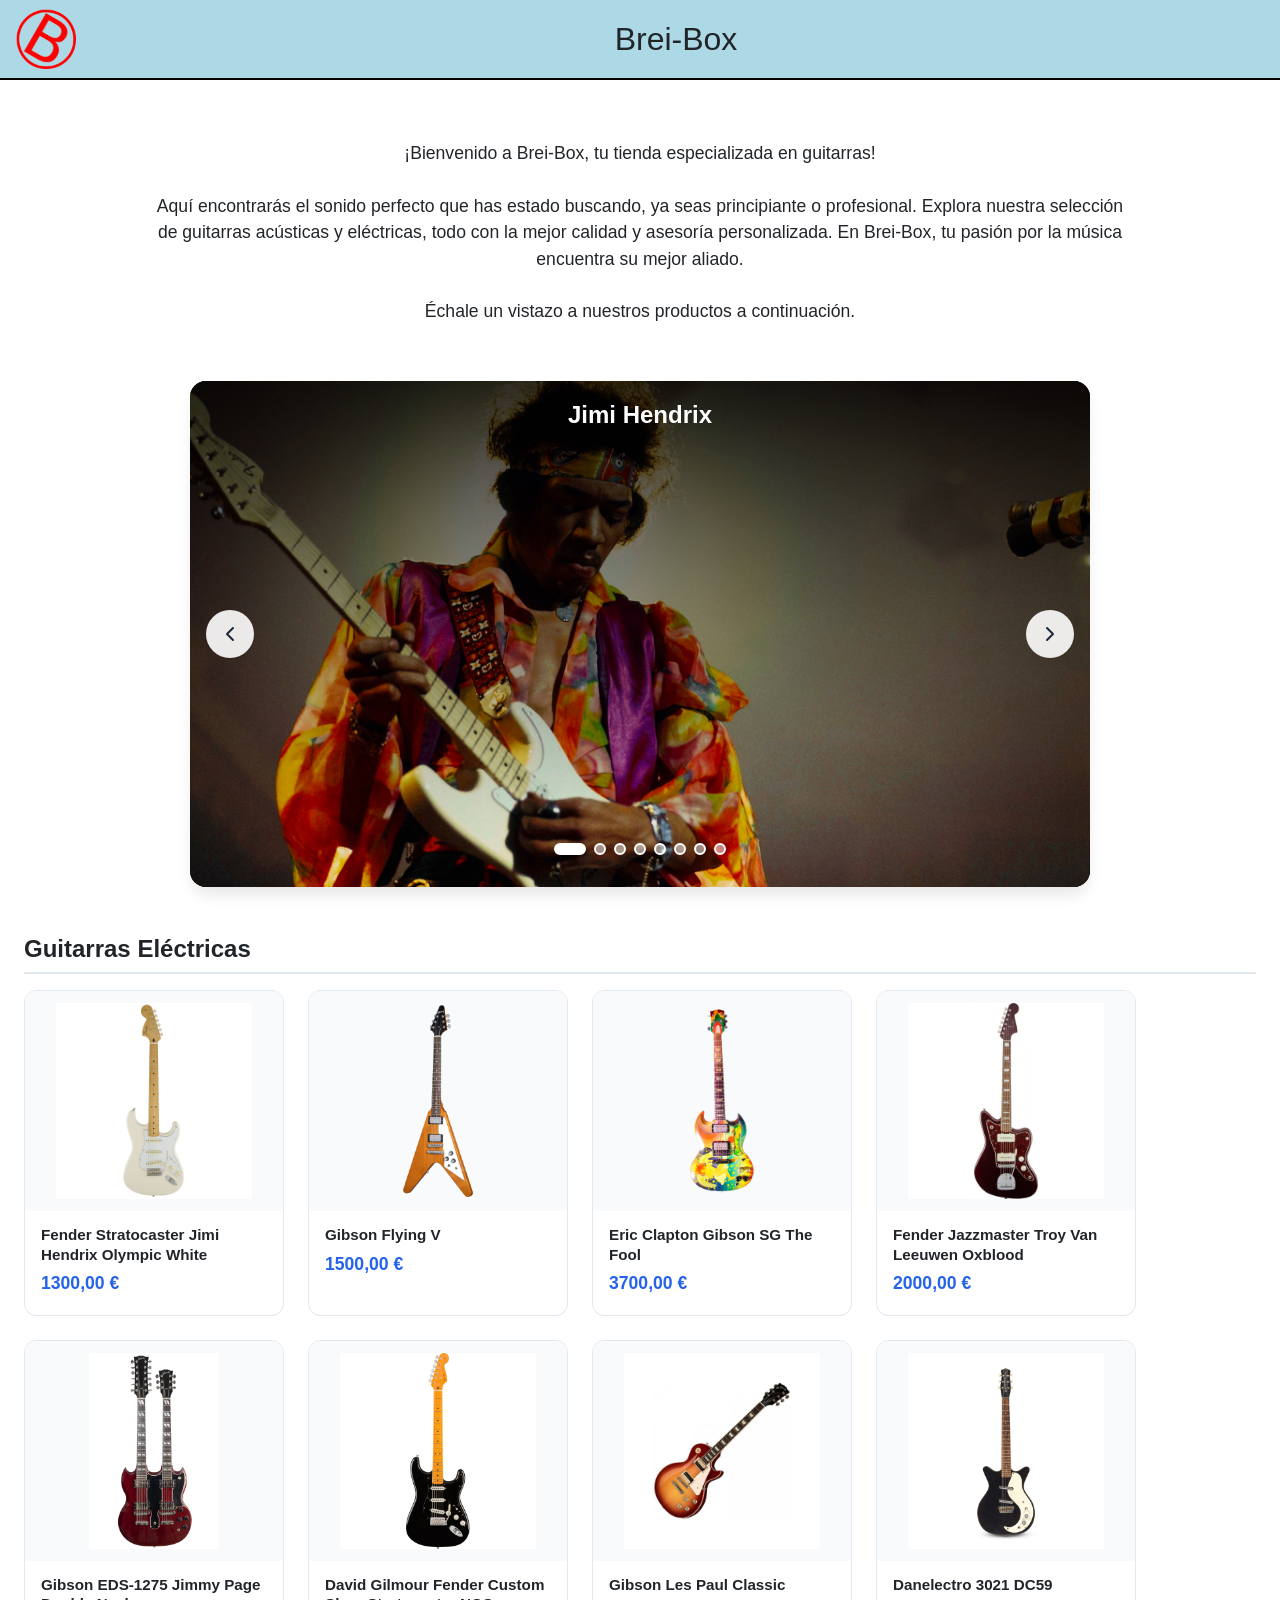
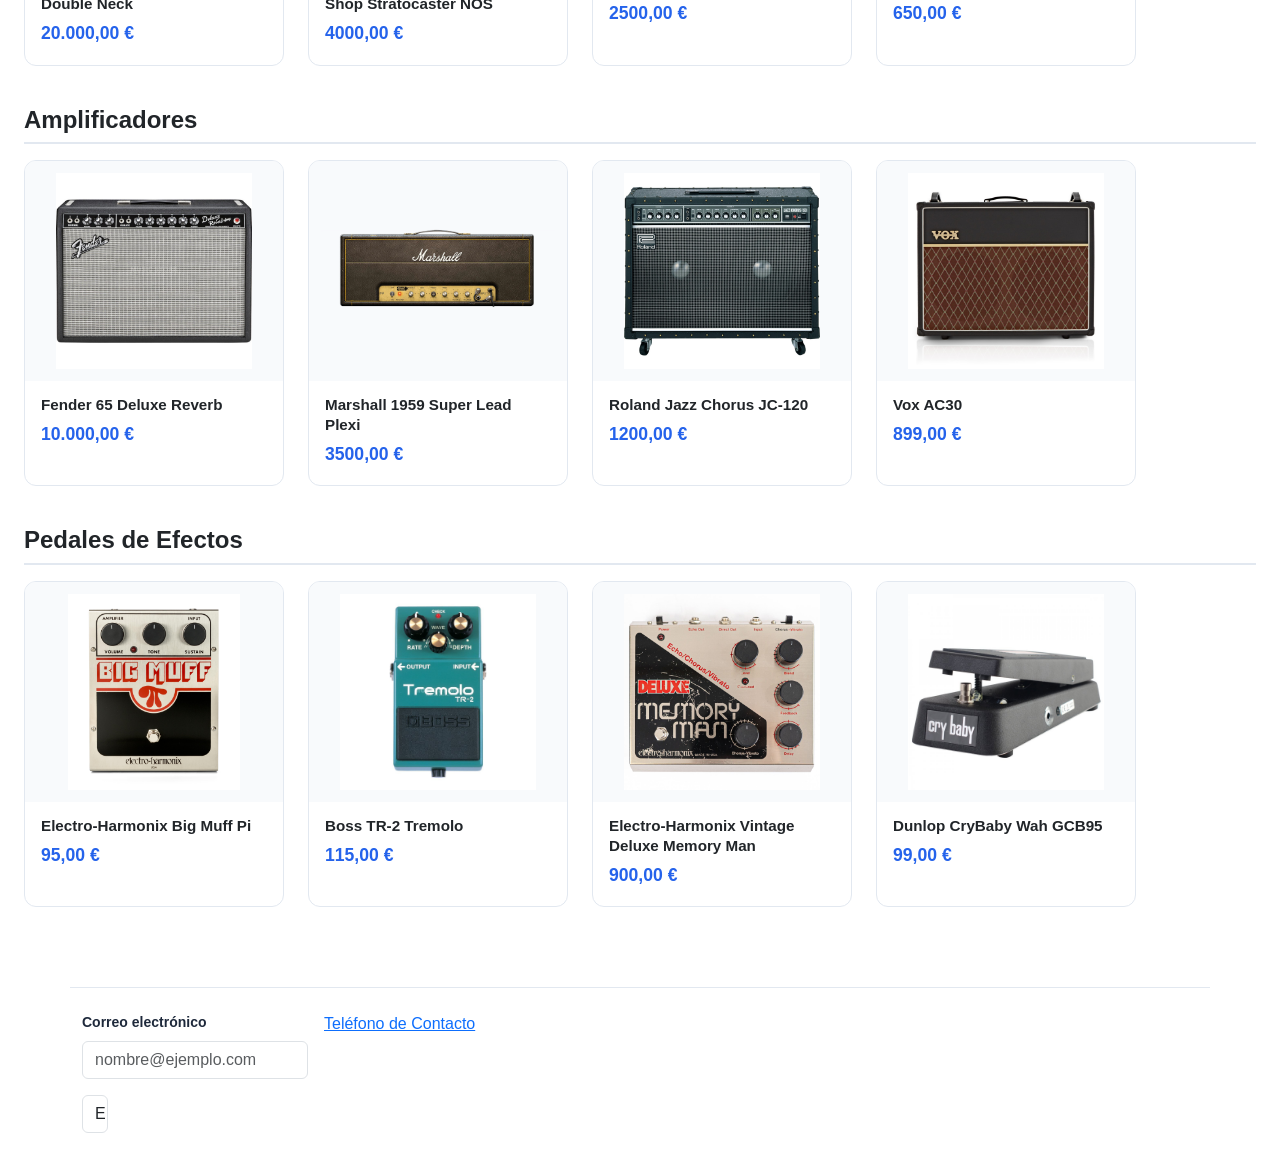
==== html/index.html @ c3903c72 "First commit" ====
<!DOCTYPE html>
<html lang="es">
<head>
    <meta charset="UTF-8">
    <meta name="viewport" content="width=device-width, initial-scale=1.0">
    <title>Brei-Box: Guitarras</title>
    <link href="https://cdn.jsdelivr.net/npm/bootstrap@5.3.3/dist/css/bootstrap.min.css" rel="stylesheet" integrity="sha384-QWTKZyjpPEjISv5WaRU9OFeRpok6YctnYmDr5pNlyT2bRjXh0JMhjY6hW+ALEwIH" crossorigin="anonymous">
    <script src="https://cdn.jsdelivr.net/npm/bootstrap@5.3.3/dist/js/bootstrap.bundle.min.js" integrity="sha384-YvpcrYf0tY3lHB60NNkmXc5s9fDVZLESaAA55NDzOxhy9GkcIdslK1eN7N6jIeHz" crossorigin="anonymous"></script>
    <link rel="stylesheet" href="../css/estilos.css">
</head>
<body>
    <header>
        <a href="index.html">
            <img id="logo" src="../img/Logo.png" alt="logo">
        </a>
        <h1>Brei-Box</h1>
    </header>

    <main>
        <p class="Bienvenida">
            ¡Bienvenido a Brei-Box, tu tienda especializada en guitarras!
            <br><br>
            Aquí encontrarás el sonido perfecto que has estado buscando, ya seas principiante o profesional.
            Explora nuestra selección de guitarras acústicas y eléctricas, todo con la mejor calidad y asesoría personalizada.
            En Brei-Box, tu pasión por la música encuentra su mejor aliado.
            <br><br>
            Échale un vistazo a nuestros productos a continuación.
        </p>

        <!-- ── CARRUSEL DE ESTRELLAS DEL ROCK ── -->
        <section class="carousel-section">
            <div class="carousel-container">
                <div class="carousel-track">
                    <div class="carousel-slide">
                        <img src="../img/Musicos/hendrix.jpg" alt="Jimi Hendrix">
                        <div class="carousel-caption">Jimi Hendrix</div>
                    </div>
                    <div class="carousel-slide">
                        <img src="../img/Musicos/Clapton.jpg" alt="Eric Clapton">
                        <div class="carousel-caption">Eric Clapton</div>
                    </div>
                    <div class="carousel-slide">
                        <img src="../img/Musicos/page.jpg" alt="Jimmy Page">
                        <div class="carousel-caption">Jimmy Page</div>
                    </div>
                    <div class="carousel-slide">
                        <img src="../img/Musicos/GilmourBlackStrat.jpg" alt="David Gilmour">
                        <div class="carousel-caption">David Gilmour</div>
                    </div>
                    <div class="carousel-slide">
                        <img src="../img/Musicos/AlbertKing.jpg" alt="Albert King">
                        <div class="carousel-caption">Albert King</div>
                    </div>
                    <div class="carousel-slide">
                        <img src="../img/Musicos/KevinShields.jpg" alt="Kevin Shields">
                        <div class="carousel-caption">Kevin Shields</div>
                    </div>
                    <div class="carousel-slide">
                        <img src="../img/Musicos/pageLesPaul.jpg" alt="Jimmy Page Les Paul">
                        <div class="carousel-caption">Jimmy Page</div>
                    </div>
                    <div class="carousel-slide">
                        <img src="../img/Musicos/danelectroPage.jpg" alt="Jimmy Page Danelectro">
                        <div class="carousel-caption">Jimmy Page</div>
                    </div>
                </div>

                <!-- Controles -->
                <button class="carousel-btn carousel-btn-prev" aria-label="Anterior">
                    <svg width="24" height="24" viewBox="0 0 24 24" fill="none">
                        <path d="M15 18l-6-6 6-6" stroke="currentColor" stroke-width="2" stroke-linecap="round" stroke-linejoin="round"/>
                    </svg>
                </button>
                <button class="carousel-btn carousel-btn-next" aria-label="Siguiente">
                    <svg width="24" height="24" viewBox="0 0 24 24" fill="none">
                        <path d="M9 18l6-6-6-6" stroke="currentColor" stroke-width="2" stroke-linecap="round" stroke-linejoin="round"/>
                    </svg>
                </button>

                <!-- Indicadores -->
                <div class="carousel-indicators">
                    <button class="carousel-indicator active" data-slide="0"></button>
                    <button class="carousel-indicator" data-slide="1"></button>
                    <button class="carousel-indicator" data-slide="2"></button>
                    <button class="carousel-indicator" data-slide="3"></button>
                    <button class="carousel-indicator" data-slide="4"></button>
                    <button class="carousel-indicator" data-slide="5"></button>
                    <button class="carousel-indicator" data-slide="6"></button>
                    <button class="carousel-indicator" data-slide="7"></button>
                </div>
            </div>
        </section>

        <!-- ── GUITARRAS ELÉCTRICAS ── -->
        <h2 class="seccion-titulo">Guitarras Eléctricas</h2>
        <div id="grid-guitarras" class="productos-grid"></div>

        <!-- ── AMPLIFICADORES ── -->
        <h2 class="seccion-titulo">Amplificadores</h2>
        <div id="grid-amplificadores" class="productos-grid"></div>

        <!-- ── PEDALES DE EFECTOS ── -->
        <h2 class="seccion-titulo">Pedales de Efectos</h2>
        <div id="grid-pedales" class="productos-grid"></div>
    </main>

    <footer class="container">
        <form action="">
            <div class="mb-3 datos">
                <label for="emailFooter" class="form-label">Correo electrónico</label>
                <input type="email" class="form-control" id="emailFooter" placeholder="nombre@ejemplo.com">
            </div>
            <input class="form-control ENVIAR" type="submit" value="ENVIAR">
        </form>
        <a class="datos" href="tel:+34678567876">Teléfono de Contacto</a>
        <iframe src="https://www.google.com/maps/embed?pb=!1m18!1m12!1m3!1d13799.704674040484!2d-8.408104816067125!3d43.35547160691261!2m3!1f0!2f0!3f0!3m2!1i1024!2i768!4f13.1!3m3!1m2!1s0xd2e7c9ba3b31737%3A0x3c7557c3e9b93042!2sEl%20Corte%20Ingl%C3%A9s%20Coru%C3%B1a!5e0!3m2!1ses!2ses!4v1729609519956!5m2!1ses!2ses" width="300" height="100" style="border:0;" allowfullscreen="" loading="lazy" referrerpolicy="no-referrer-when-downgrade"></iframe>
    </footer>

    <!-- carrusel.js primero (solo toca el DOM del carrusel) -->
    <!-- catalogo.js después (rellena las grids de productos) -->
    <script src="../js/carrusel.js"></script>
    <script src="../js/catalogo.js"></script>
</body>
</html>
---- css/estilos.css ----
/* ============================================================
   BREI-BOX — ESTILOS GLOBALES
   Cubre: header, main, footer, productos, tarjeta de pago
   ============================================================ */


/* ── RESET BÁSICO ────────────────────────────────────────── */

*,
*::before,
*::after {
    box-sizing: border-box;
}


/* ── VARIABLES ───────────────────────────────────────────── */

:root {
    /* Colores principales */
    --primary-color:    #2563eb;
    --primary-dark:     #1e40af;
    --secondary-color:  #64748b;
    --success-color:    #10b981;
    --error-color:      #ef4444;

    /* Gradientes */
    --card-gradient: linear-gradient(135deg, #1e293b 0%, #334155 100%);

    /* Texto */
    --text-primary:   #1e293b;
    --text-secondary: #64748b;

    /* Bordes y fondos */
    --border-color: #e2e8f0;
    --input-bg:     #f8fafc;
    --white:        #ffffff;

    /* Sombras */
    --shadow-sm:  0 1px 2px rgba(0, 0, 0, 0.05);
    --shadow-md:  0 4px 6px -1px rgba(0, 0, 0, 0.1);
    --shadow-lg:  0 10px 15px -3px rgba(0, 0, 0, 0.1);
    --shadow-xl:  0 20px 25px -5px rgba(0, 0, 0, 0.1);
}


/* ── TIPOGRAFÍA BASE ─────────────────────────────────────── */

body {
    font-family: -apple-system, BlinkMacSystemFont, 'Segoe UI', 'Roboto',
                 'Oxygen', 'Ubuntu', 'Cantarell', sans-serif;
    margin: 0;
}

/* Evitar que el regla global img { width:100% } rompa el logo y las cards */
img {
    display: block;
    max-width: 100%;
}

a {
    width: auto;
}

svg {
    width: auto;
}


/* ── HEADER ──────────────────────────────────────────────── */

header {
    display: flex;
    align-items: center;
    background-color: lightblue;
    border-bottom: solid black 2px;
    position: fixed;
    top: 0;
    left: 0;
    right: 0;
    z-index: 1000;
    height: 80px;
    padding: 0 16px;
    gap: 12px;
    min-width: 0; /* permite scroll horizontal sin romper layout */
}

header a {
    flex-shrink: 0; /* el logo nunca se encoge */
}

header img {
    width: 60px;
    height: 60px;
    object-fit: contain;
}

header h1 {
    font-size: 2rem; /* tamaño fijo, no relativo al viewport */
    white-space: nowrap;
    margin: 0;
    flex: 1;
    text-align: center;
}


/* ── MAIN (páginas normales) ─────────────────────────────── */

main {
    margin-top: 100px;
    padding: 0 24px 40px;
}


/* ── BIENVENIDA ──────────────────────────────────────────── */

.Bienvenida {
    text-align: center;
    padding: 40px 10%;
    font-size: 1.1rem;
}


/* ── CARRUSEL DE IMÁGENES ────────────────────────────────── */

.carousel-section {
    margin-bottom: 48px;
}

.carousel-container {
    position: relative;
    width: 100%;
    max-width: 900px;
    margin: 0 auto;
    overflow: hidden;
    border-radius: 16px;
    box-shadow: var(--shadow-lg);
    background: var(--white);
}

.carousel-track {
    display: flex;
    transition: transform 0.5s ease-in-out;
}

.carousel-slide {
    min-width: 100%;
    position: relative;
    aspect-ratio: 16/9;
    background: #1a1a1a; /* fondo oscuro para las fotos */
}

.carousel-slide img {
    width: 100%;
    height: 100%;
    object-fit: contain; /* muestra la imagen completa sin distorsionar */
    object-position: center center;
    display: block;
}

/* Ya no necesitamos ajustes individuales con contain */

.carousel-caption {
    position: absolute;
    top: 0;
    left: 0;
    right: 0;
    background: linear-gradient(to bottom, rgba(0,0,0,0.8) 0%, transparent 100%);
    color: var(--white);
    padding: 16px 24px 32px;
    font-size: 1.5rem;
    font-weight: 700;
    text-align: center;
}

/* Botones de navegación */
.carousel-btn {
    position: absolute;
    top: 50%;
    transform: translateY(-50%);
    background: rgba(255, 255, 255, 0.9);
    border: none;
    border-radius: 50%;
    width: 48px;
    height: 48px;
    display: flex;
    align-items: center;
    justify-content: center;
    cursor: pointer;
    transition: all 0.3s;
    z-index: 10;
    color: var(--text-primary);
}

.carousel-btn:hover {
    background: var(--white);
    box-shadow: var(--shadow-md);
    transform: translateY(-50%) scale(1.1);
}

.carousel-btn-prev {
    left: 16px;
}

.carousel-btn-next {
    right: 16px;
}

/* Indicadores */
.carousel-indicators {
    position: absolute;
    bottom: 16px;
    left: 0;
    right: 0;
    display: flex;
    justify-content: center;
    gap: 8px;
    z-index: 10;
}

.carousel-indicator {
    width: 12px;
    height: 12px;
    border-radius: 50%;
    border: 2px solid var(--white);
    background: rgba(255, 255, 255, 0.5);
    cursor: pointer;
    transition: all 0.3s;
    padding: 0;
}

.carousel-indicator:hover {
    background: rgba(255, 255, 255, 0.8);
    transform: scale(1.2);
}

.carousel-indicator.active {
    background: var(--white);
    width: 32px;
    border-radius: 6px;
}

/* Responsive carousel */
@media (max-width: 768px) {
    .carousel-btn {
        width: 36px;
        height: 36px;
    }

    .carousel-btn-prev {
        left: 8px;
    }

    .carousel-btn-next {
        right: 8px;
    }

    .carousel-caption {
        font-size: 1.2rem;
        padding: 24px 16px 12px;
    }
}


/* ── TÍTULOS DE SECCIÓN ──────────────────────────────────── */

.seccion-titulo {
    font-size: 1.5rem;
    font-weight: 700;
    margin: 32px 0 16px;
    padding-bottom: 8px;
    border-bottom: 2px solid var(--border-color);
}


/* ── GRID DE PRODUCTOS ───────────────────────────────────── */
/*
   Columnas de 260 px fijas:
     · ≥ 1130 px  → 4 columnas
     · <  1130 px → 2 columnas
   El contenido nunca encoge; si hay poco espacio aparece scroll horizontal.
*/

.productos-grid {
    display: grid;
    grid-template-columns: repeat(4, 260px);
    gap: 24px;
    margin-bottom: 40px;
    overflow-x: auto;
}

@media (max-width: 1130px) {
    .productos-grid {
        grid-template-columns: repeat(2, 260px);
    }
}


/* ── TARJETA DE PRODUCTO ─────────────────────────────────── */

.producto-card {
    width: 260px;
    background: var(--white);
    border: 1px solid var(--border-color);
    border-radius: 12px;
    overflow: hidden;
    transition: box-shadow 0.2s, transform 0.2s;
    text-decoration: none;
    color: inherit;
    display: flex;
    flex-direction: column;
}

.producto-card:hover {
    box-shadow: 0 8px 24px rgba(0, 0, 0, 0.12);
    transform: translateY(-4px);
}

.producto-card img {
    width: 260px;
    height: 220px;
    object-fit: contain;
    background: var(--input-bg);
    padding: 12px;
}

.producto-info {
    padding: 14px 16px 18px;
    flex: 1;
    display: flex;
    flex-direction: column;
    gap: 6px;
}

.producto-nombre {
    font-size: 0.95rem;
    font-weight: 600;
    line-height: 1.3;
    margin: 0;
}

.producto-precio {
    font-size: 1.1rem;
    font-weight: 700;
    color: var(--primary-color);
    margin: 0;
}


/* ── PÁGINA DE PRODUCTO INDIVIDUAL ──────────────────────── */

.Guitarra {
    margin-top: 15%;
    margin-bottom: 10%;
}

.imagen {
    height: min-content;
}


/* ── FOOTER ──────────────────────────────────────────────── */

footer {
    border-top: 1px solid var(--border-color);
    padding: 24px 0;
    display: flex;
    flex-wrap: wrap;
    gap: 16px;
    align-items: flex-start;
}

.datos {
    display: block;
    width: 50%;
}

footer .datos {
    width: auto;
}

.ENVIAR {
    width: 10%;
}


/* ============================================================
   FORMULARIO DE TARJETA DE CRÉDITO
   (antes en credit-card.css — ahora unificado aquí)
   ============================================================ */


/* ── FONDO DE LA PÁGINA DE PAGO ──────────────────────────── */

.payment-page body,
body.payment-page {
    background: linear-gradient(135deg, #f5f7fa 0%, #c3cfe2 100%);
    min-height: 100vh;
}


/* ── CONTENEDOR DE PAGO ──────────────────────────────────── */

.payment-container {
    margin-top: 120px;
    margin-bottom: 60px;
    padding: 20px;
    display: flex;
    justify-content: center;
    align-items: center;
}

.payment-wrapper {
    display: grid;
    grid-template-columns: 1fr 1fr;
    gap: 40px;
    max-width: 1100px;
    width: 100%;
    background: var(--white);
    border-radius: 24px;
    padding: 50px;
    box-shadow: var(--shadow-xl);
    animation: fadeInUp 0.6s ease;
}


/* ── VISTA PREVIA DE LA TARJETA ──────────────────────────── */

.card-preview-section {
    display: flex;
    align-items: center;
    justify-content: center;
    padding: 20px;
}

.credit-card {
    width: 100%;
    max-width: 380px;
    aspect-ratio: 1.586;
    background: var(--card-gradient);
    border-radius: 20px;
    padding: 30px;
    box-shadow: var(--shadow-xl);
    position: relative;
    overflow: hidden;
    color: var(--white);
    transition: transform 0.3s ease;
}

.credit-card:hover {
    transform: translateY(-5px);
}

.credit-card::before {
    content: '';
    position: absolute;
    top: -50%;
    right: -50%;
    width: 200%;
    height: 200%;
    background: radial-gradient(circle, rgba(255, 255, 255, 0.1) 0%, transparent 70%);
    pointer-events: none;
}

.card-chip {
    margin-bottom: 40px;
}

.card-number {
    font-size: 24px;
    font-weight: 500;
    letter-spacing: 3px;
    margin-bottom: 30px;
    font-family: 'Courier New', monospace;
}

.card-details {
    display: flex;
    justify-content: space-between;
    align-items: flex-end;
}

.card-label {
    font-size: 10px;
    text-transform: uppercase;
    letter-spacing: 1px;
    opacity: 0.7;
    margin-bottom: 5px;
}

.card-value {
    font-size: 16px;
    font-weight: 500;
    text-transform: uppercase;
}

.card-logo {
    position: absolute;
    bottom: 30px;
    right: 30px;
}


/* ── FORMULARIO DE PAGO ──────────────────────────────────── */

.payment-form-section {
    padding: 20px;
}

.form-title {
    font-size: 28px;
    font-weight: 700;
    color: var(--text-primary);
    margin-bottom: 8px;
}

.form-subtitle {
    font-size: 14px;
    color: var(--text-secondary);
    margin-bottom: 32px;
}

.modern-form {
    display: flex;
    flex-direction: column;
    gap: 24px;
}

.form-group {
    position: relative;
}

.form-label {
    display: block;
    font-size: 14px;
    font-weight: 600;
    color: var(--text-primary);
    margin-bottom: 8px;
}

.form-input {
    width: 100%;
    padding: 14px 16px;
    padding-right: 48px;
    font-size: 16px;
    border: 2px solid var(--border-color);
    border-radius: 12px;
    background: var(--input-bg);
    transition: all 0.3s ease;
    outline: none;
}

.form-input:focus {
    border-color: var(--primary-color);
    background: var(--white);
    box-shadow: 0 0 0 4px rgba(37, 99, 235, 0.1);
}

.form-input::placeholder {
    color: #94a3b8;
}

.input-icon {
    position: absolute;
    right: 16px;
    top: 42px;
    color: var(--text-secondary);
    pointer-events: none;
}

.form-row {
    display: grid;
    grid-template-columns: 1fr 1fr;
    gap: 16px;
}


/* ── CHECKBOX ────────────────────────────────────────────── */

.checkbox-group {
    display: flex;
    align-items: flex-start;
    gap: 12px;
}

input[type="checkbox"] {
    width: 20px;
    height: 20px;
    margin-top: 2px;
    cursor: pointer;
    accent-color: var(--primary-color);
}

.checkbox-label {
    font-size: 14px;
    color: var(--text-secondary);
    line-height: 1.5;
    cursor: pointer;
}

.terms-link {
    color: var(--primary-color);
    text-decoration: none;
    font-weight: 600;
}

.terms-link:hover {
    text-decoration: underline;
}


/* ── BOTONES DEL FORMULARIO DE PAGO ─────────────────────── */

.form-actions {
    display: flex;
    gap: 12px;
    margin-top: 8px;
}

.btn-submit,
.btn-cancel {
    flex: 1;
    padding: 16px 24px;
    font-size: 16px;
    font-weight: 600;
    border: none;
    border-radius: 12px;
    cursor: pointer;
    transition: all 0.3s ease;
    display: flex;
    align-items: center;
    justify-content: center;
    gap: 8px;
}

.btn-submit {
    background: var(--primary-color);
    color: var(--white);
    box-shadow: var(--shadow-md);
}

.btn-submit:hover {
    background: var(--primary-dark);
    transform: translateY(-2px);
    box-shadow: var(--shadow-lg);
}

.btn-submit:active {
    transform: translateY(0);
}

.btn-cancel {
    background: transparent;
    color: var(--text-secondary);
    border: 2px solid var(--border-color);
}

.btn-cancel:hover {
    background: var(--input-bg);
    border-color: var(--text-secondary);
}


/* ── BADGES DE SEGURIDAD ─────────────────────────────────── */

.security-badges {
    display: flex;
    justify-content: center;
    gap: 24px;
    margin-top: 24px;
    padding-top: 24px;
    border-top: 1px solid var(--border-color);
}

.badge-item {
    display: flex;
    align-items: center;
    gap: 8px;
    font-size: 13px;
    color: var(--text-secondary);
}


/* ── ESTADOS DE VALIDACIÓN ───────────────────────────────── */

.form-input:invalid:not(:placeholder-shown) {
    border-color: var(--error-color);
}

.form-input:valid:not(:placeholder-shown) {
    border-color: var(--success-color);
}

.form-input:invalid:not(:placeholder-shown):focus {
    box-shadow: 0 0 0 4px rgba(239, 68, 68, 0.1);
}

.form-input:valid:not(:placeholder-shown):focus {
    box-shadow: 0 0 0 4px rgba(16, 185, 129, 0.1);
}


/* ── RESPONSIVE: FORMULARIO DE PAGO ─────────────────────── */

@media (max-width: 992px) {
    .payment-wrapper {
        grid-template-columns: 1fr;
        padding: 30px;
    }

    .card-preview-section {
        order: -1;
    }

    .credit-card {
        max-width: 100%;
    }
}

@media (max-width: 576px) {
    .payment-wrapper {
        padding: 20px;
        margin: 0 10px;
    }

    .form-title {
        font-size: 24px;
    }

    .form-row {
        grid-template-columns: 1fr;
    }

    .form-actions {
        flex-direction: column;
    }

    .security-badges {
        flex-direction: column;
        gap: 12px;
    }

    .card-number {
        font-size: 20px;
    }
}


/* ── ANIMACIONES ─────────────────────────────────────────── */

@keyframes fadeInUp {
    from {
        opacity: 0;
        transform: translateY(20px);
    }
    to {
        opacity: 1;
        transform: translateY(0);
    }
}
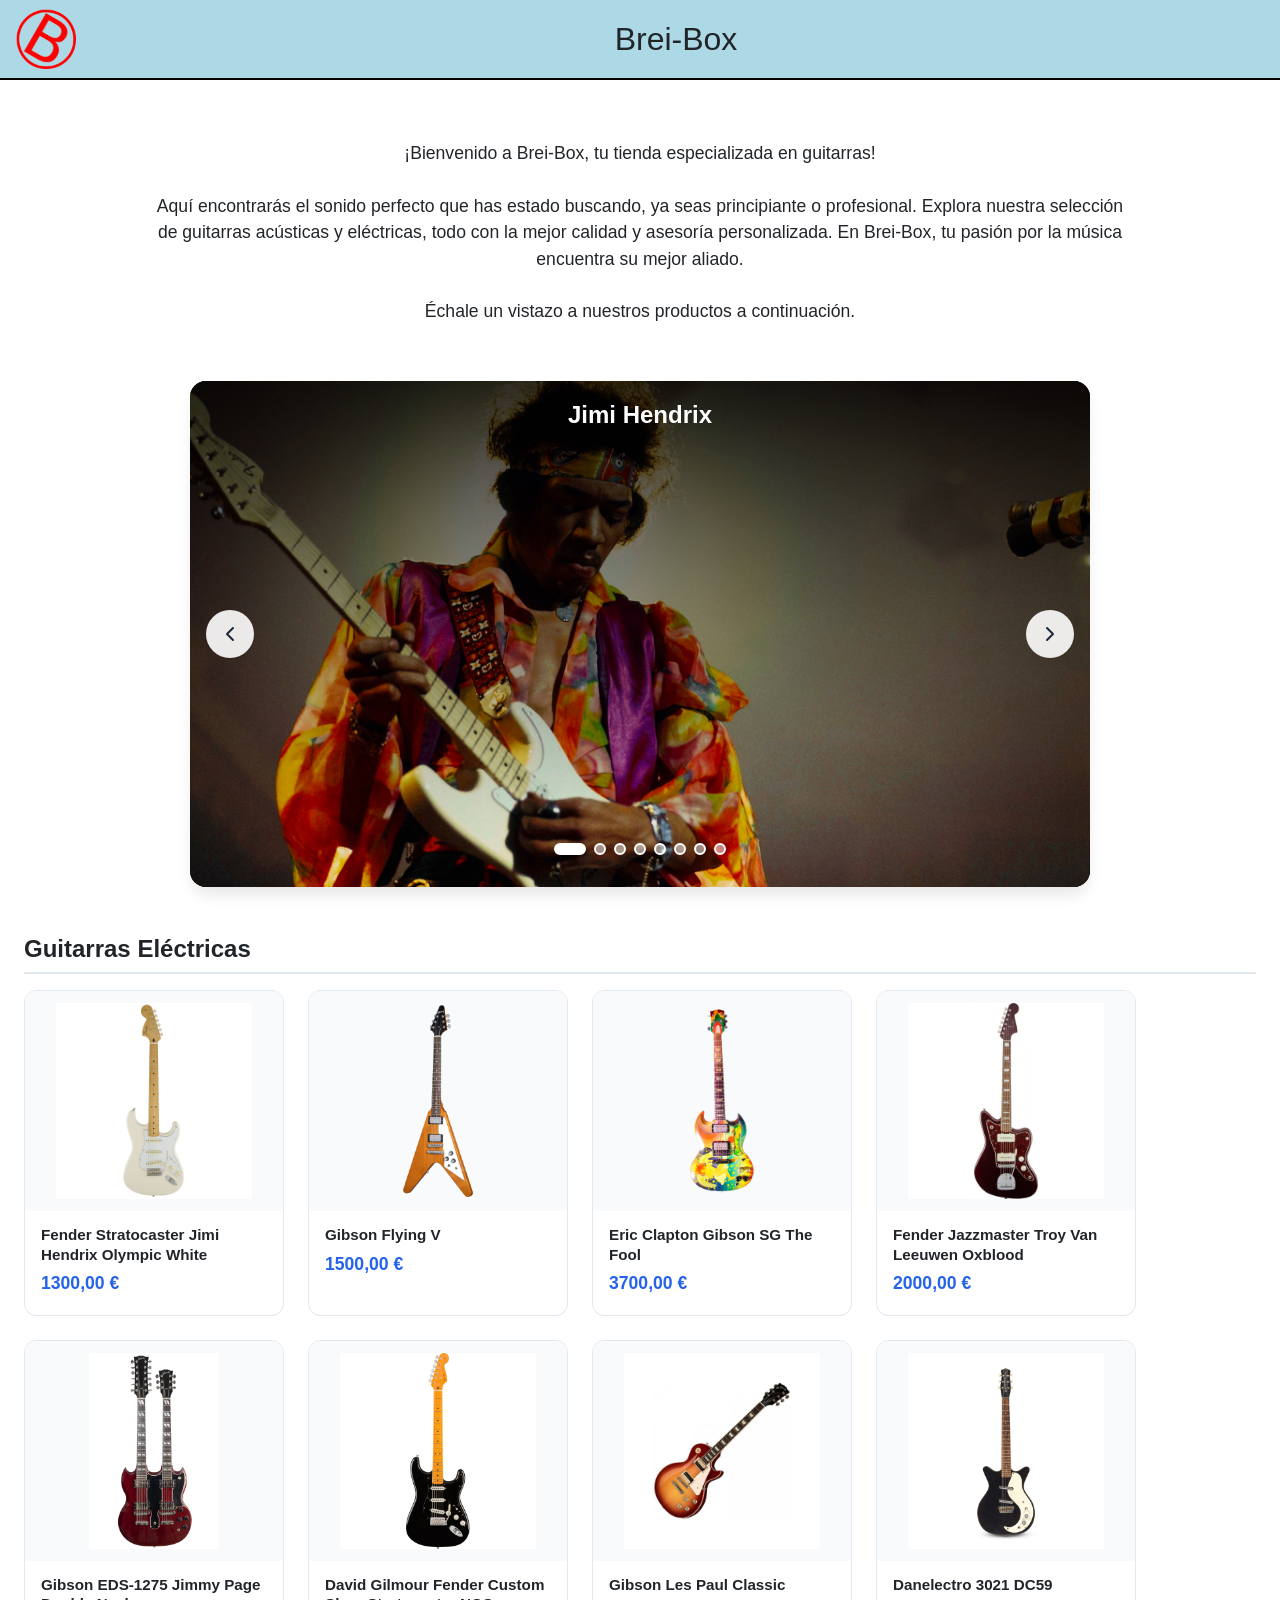
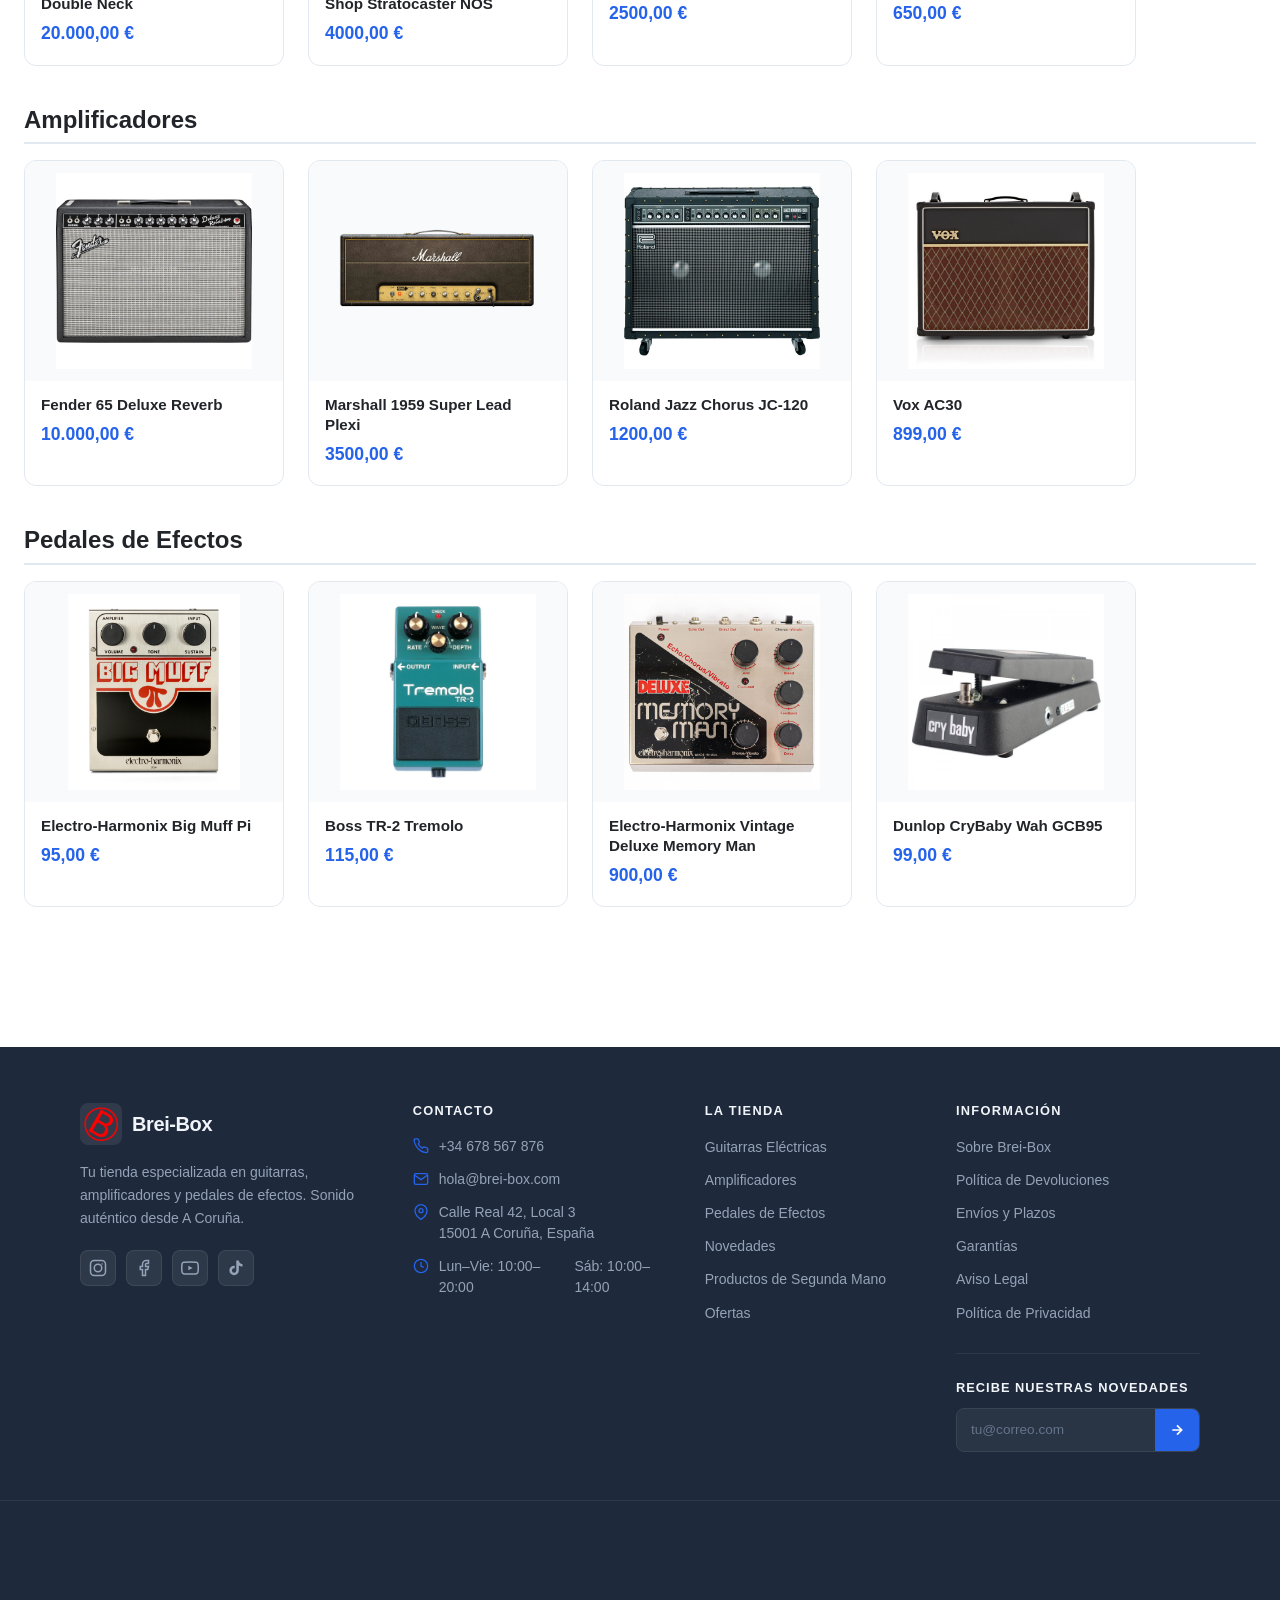
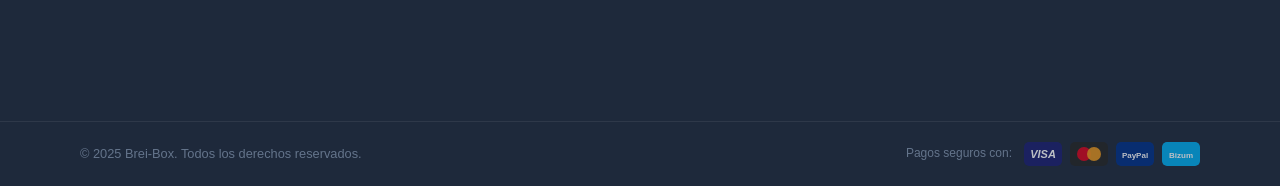
==== commit 80667233: "Footer Nuevo:))))" ====
--- a/html/index.html
+++ b/html/index.html
@@ -104,17 +104,219 @@
         <div id="grid-pedales" class="productos-grid"></div>
     </main>
 
-    <footer class="container">
-        <form action="">
-            <div class="mb-3 datos">
-                <label for="emailFooter" class="form-label">Correo electrónico</label>
-                <input type="email" class="form-control" id="emailFooter" placeholder="nombre@ejemplo.com">
+    <footer class="site-footer">
+
+    <!-- ── FRANJA SUPERIOR: 4 COLUMNAS ── -->
+    <div class="footer-main">
+
+        <!-- Columna 1: Marca -->
+        <div class="footer-col footer-brand">
+            <a href="index.html" class="footer-logo-link">
+                <img src="../img/Logo.png" alt="Brei-Box logo" class="footer-logo">
+                <span class="footer-brand-name">Brei-Box</span>
+            </a>
+            <p class="footer-tagline">
+                Tu tienda especializada en guitarras, amplificadores y pedales de efectos. 
+                Sonido auténtico desde A Coruña.
+            </p>
+            <!-- Redes sociales -->
+            <div class="footer-socials">
+                <a href="#" class="social-btn" aria-label="Instagram">
+                    <svg width="18" height="18" viewBox="0 0 24 24" fill="none" stroke="currentColor" stroke-width="2">
+                        <rect x="2" y="2" width="20" height="20" rx="5"/>
+                        <circle cx="12" cy="12" r="5"/>
+                        <circle cx="17.5" cy="6.5" r="1" fill="currentColor" stroke="none"/>
+                    </svg>
+                </a>
+                <a href="#" class="social-btn" aria-label="Facebook">
+                    <svg width="18" height="18" viewBox="0 0 24 24" fill="none" stroke="currentColor" stroke-width="2">
+                        <path d="M18 2h-3a5 5 0 0 0-5 5v3H7v4h3v8h4v-8h3l1-4h-4V7a1 1 0 0 1 1-1h3z"/>
+                    </svg>
+                </a>
+                <a href="#" class="social-btn" aria-label="YouTube">
+                    <svg width="18" height="18" viewBox="0 0 24 24" fill="none" stroke="currentColor" stroke-width="2">
+                        <path d="M22.54 6.42a2.78 2.78 0 0 0-1.95-1.96C18.88 4 12 4 12 4s-6.88 0-8.59.46A2.78 2.78 0 0 0 1.46 6.42 29 29 0 0 0 1 12a29 29 0 0 0 .46 5.58 2.78 2.78 0 0 0 1.95 1.96C5.12 20 12 20 12 20s6.88 0 8.59-.46a2.78 2.78 0 0 0 1.96-1.96A29 29 0 0 0 23 12a29 29 0 0 0-.46-5.58z"/>
+                        <polygon points="9.75 15.02 15.5 12 9.75 8.98 9.75 15.02" fill="currentColor" stroke="none"/>
+                    </svg>
+                </a>
+                <a href="#" class="social-btn" aria-label="TikTok">
+                    <svg width="18" height="18" viewBox="0 0 24 24" fill="currentColor">
+                        <path d="M19.59 6.69a4.83 4.83 0 0 1-3.77-4.25V2h-3.45v13.67a2.89 2.89 0 0 1-2.88 2.5 2.89 2.89 0 0 1-2.89-2.89 2.89 2.89 0 0 1 2.89-2.89c.28 0 .54.04.79.1V9.01a6.33 6.33 0 0 0-.79-.05 6.34 6.34 0 0 0-6.34 6.34 6.34 6.34 0 0 0 6.34 6.34 6.34 6.34 0 0 0 6.33-6.34V8.69a8.18 8.18 0 0 0 4.78 1.52V6.76a4.85 4.85 0 0 1-1.01-.07z"/>
+                    </svg>
+                </a>
             </div>
-            <input class="form-control ENVIAR" type="submit" value="ENVIAR">
-        </form>
-        <a class="datos" href="tel:+34678567876">Teléfono de Contacto</a>
-        <iframe src="https://www.google.com/maps/embed?pb=!1m18!1m12!1m3!1d13799.704674040484!2d-8.408104816067125!3d43.35547160691261!2m3!1f0!2f0!3f0!3m2!1i1024!2i768!4f13.1!3m3!1m2!1s0xd2e7c9ba3b31737%3A0x3c7557c3e9b93042!2sEl%20Corte%20Ingl%C3%A9s%20Coru%C3%B1a!5e0!3m2!1ses!2ses!4v1729609519956!5m2!1ses!2ses" width="300" height="100" style="border:0;" allowfullscreen="" loading="lazy" referrerpolicy="no-referrer-when-downgrade"></iframe>
-    </footer>
+        </div>
+
+        <!-- Columna 2: Contacto -->
+        <div class="footer-col">
+            <h3 class="footer-heading">Contacto</h3>
+            <ul class="footer-contact-list">
+                <li>
+                    <a href="tel:+34678567876" class="footer-contact-item">
+                        <span class="contact-icon">
+                            <svg width="16" height="16" viewBox="0 0 24 24" fill="none" stroke="currentColor" stroke-width="2">
+                                <path d="M22 16.92v3a2 2 0 0 1-2.18 2 19.79 19.79 0 0 1-8.63-3.07A19.5 19.5 0 0 1 4.69 12 19.79 19.79 0 0 1 1.61 3.41 2 2 0 0 1 3.61 1.24h3a2 2 0 0 1 2 1.72 12.84 12.84 0 0 0 .7 2.81 2 2 0 0 1-.45 2.11L7.91 8.96a16 16 0 0 0 6.13 6.13l.96-.96a2 2 0 0 1 2.11-.45 12.84 12.84 0 0 0 2.81.7A2 2 0 0 1 21.92 16.92z"/>
+                            </svg>
+                        </span>
+                        +34 678 567 876
+                    </a>
+                </li>
+                <li>
+                    <a href="mailto:hola@brei-box.com" class="footer-contact-item">
+                        <span class="contact-icon">
+                            <svg width="16" height="16" viewBox="0 0 24 24" fill="none" stroke="currentColor" stroke-width="2">
+                                <path d="M4 4h16c1.1 0 2 .9 2 2v12c0 1.1-.9 2-2 2H4c-1.1 0-2-.9-2-2V6c0-1.1.9-2 2-2z"/>
+                                <polyline points="22,6 12,13 2,6"/>
+                            </svg>
+                        </span>
+                        hola@brei-box.com
+                    </a>
+                </li>
+                <li>
+                    <span class="footer-contact-item footer-address">
+                        <span class="contact-icon">
+                            <svg width="16" height="16" viewBox="0 0 24 24" fill="none" stroke="currentColor" stroke-width="2">
+                                <path d="M21 10c0 7-9 13-9 13s-9-6-9-13a9 9 0 0 1 18 0z"/>
+                                <circle cx="12" cy="10" r="3"/>
+                            </svg>
+                        </span>
+                        <span>
+                            Calle Real 42, Local 3<br>
+                            15001 A Coruña, España
+                        </span>
+                    </span>
+                </li>
+                <li>
+                    <span class="footer-contact-item">
+                        <span class="contact-icon">
+                            <svg width="16" height="16" viewBox="0 0 24 24" fill="none" stroke="currentColor" stroke-width="2">
+                                <circle cx="12" cy="12" r="10"/>
+                                <polyline points="12 6 12 12 16 14"/>
+                            </svg>
+                        </span>
+                        Lun–Vie: 10:00–20:00<br>
+                        <span style="padding-left: 24px;">Sáb: 10:00–14:00</span>
+                    </span>
+                </li>
+            </ul>
+        </div>
+
+        <!-- Columna 3: La Tienda -->
+        <div class="footer-col">
+            <h3 class="footer-heading">La Tienda</h3>
+            <ul class="footer-links">
+                <li><a href="index.html">Guitarras Eléctricas</a></li>
+                <li><a href="index.html">Amplificadores</a></li>
+                <li><a href="index.html">Pedales de Efectos</a></li>
+                <li><a href="#">Novedades</a></li>
+                <li><a href="#">Productos de Segunda Mano</a></li>
+                <li><a href="#">Ofertas</a></li>
+            </ul>
+        </div>
+
+        <!-- Columna 4: Información + Newsletter -->
+        <div class="footer-col">
+            <h3 class="footer-heading">Información</h3>
+            <ul class="footer-links">
+                <li><a href="#">Sobre Brei-Box</a></li>
+                <li><a href="#">Política de Devoluciones</a></li>
+                <li><a href="#">Envíos y Plazos</a></li>
+                <li><a href="#">Garantías</a></li>
+                <li><a href="#">Aviso Legal</a></li>
+                <li><a href="#">Política de Privacidad</a></li>
+            </ul>
+
+            <!-- Newsletter -->
+            <div class="footer-newsletter">
+                <p class="newsletter-label">Recibe nuestras novedades</p>
+                <form class="newsletter-form" onsubmit="handleNewsletter(event)">
+                    <input 
+                        type="email" 
+                        class="newsletter-input" 
+                        placeholder="tu@correo.com"
+                        aria-label="Email para newsletter"
+                        required
+                    >
+                    <button type="submit" class="newsletter-btn" aria-label="Suscribirse">
+                        <svg width="16" height="16" viewBox="0 0 24 24" fill="none" stroke="currentColor" stroke-width="2.5">
+                            <path d="M5 12h14M12 5l7 7-7 7"/>
+                        </svg>
+                    </button>
+                </form>
+            </div>
+        </div>
+
+    </div>
+
+    <!-- ── MAPA ── -->
+    <div class="footer-map-row">
+        <iframe 
+            src="https://www.google.com/maps/embed?pb=!1m18!1m12!1m3!1d13799.704674040484!2d-8.408104816067125!3d43.35547160691261!2m3!1f0!2f0!3f0!3m2!1i1024!2i768!4f13.1!3m3!1m2!1s0xd2e7c9ba3b31737%3A0x3c7557c3e9b93042!2sEl%20Corte%20Ingl%C3%A9s%20Coru%C3%B1a!5e0!3m2!1ses!2ses!4v1729609519956!5m2!1ses!2ses"
+            class="footer-map"
+            allowfullscreen=""
+            loading="lazy"
+            referrerpolicy="no-referrer-when-downgrade"
+            title="Ubicación de Brei-Box"
+        ></iframe>
+    </div>
+
+    <!-- ── FRANJA INFERIOR: COPYRIGHT + MÉTODOS DE PAGO ── -->
+    <div class="footer-bottom">
+        <p class="footer-copy">
+            © 2025 Brei-Box. Todos los derechos reservados.
+        </p>
+        <div class="footer-payment-methods">
+            <span class="payment-label">Pagos seguros con:</span>
+            <!-- Visa -->
+            <span class="payment-badge" title="Visa">
+                <svg width="38" height="24" viewBox="0 0 38 24" role="img" aria-label="Visa">
+                    <rect width="38" height="24" rx="4" fill="#1A1F71"/>
+                    <text x="19" y="16" text-anchor="middle" fill="white" font-size="11" font-family="Arial" font-weight="bold" font-style="italic">VISA</text>
+                </svg>
+            </span>
+            <!-- Mastercard -->
+            <span class="payment-badge" title="Mastercard">
+                <svg width="38" height="24" viewBox="0 0 38 24" role="img" aria-label="Mastercard">
+                    <rect width="38" height="24" rx="4" fill="#252525"/>
+                    <circle cx="14" cy="12" r="7" fill="#EB001B" opacity="0.9"/>
+                    <circle cx="24" cy="12" r="7" fill="#F79E1B" opacity="0.9"/>
+                </svg>
+            </span>
+            <!-- PayPal -->
+            <span class="payment-badge" title="PayPal">
+                <svg width="38" height="24" viewBox="0 0 38 24" role="img" aria-label="PayPal">
+                    <rect width="38" height="24" rx="4" fill="#003087"/>
+                    <text x="19" y="16" text-anchor="middle" fill="white" font-size="8" font-family="Arial" font-weight="bold">PayPal</text>
+                </svg>
+            </span>
+            <!-- Bizum -->
+            <span class="payment-badge" title="Bizum">
+                <svg width="38" height="24" viewBox="0 0 38 24" role="img" aria-label="Bizum">
+                    <rect width="38" height="24" rx="4" fill="#00ADEF"/>
+                    <text x="19" y="16" text-anchor="middle" fill="white" font-size="8" font-family="Arial" font-weight="bold">Bizum</text>
+                </svg>
+            </span>
+        </div>
+    </div>
+
+</footer>
+
+<script>
+function handleNewsletter(e) {
+    e.preventDefault();
+    var input = e.target.querySelector('.newsletter-input');
+    var btn   = e.target.querySelector('.newsletter-btn');
+    btn.innerHTML = '<svg width="16" height="16" viewBox="0 0 24 24" fill="none" stroke="currentColor" stroke-width="2.5"><polyline points="20 6 9 17 4 12"/></svg>';
+    btn.style.background = '#10b981';
+    input.value = '';
+    input.placeholder = '¡Suscrito! Gracias.';
+    setTimeout(function() {
+        btn.innerHTML = '<svg width="16" height="16" viewBox="0 0 24 24" fill="none" stroke="currentColor" stroke-width="2.5"><path d="M5 12h14M12 5l7 7-7 7"/></svg>';
+        btn.style.background = '';
+        input.placeholder = 'tu@correo.com';
+    }, 3000);
+}
+</script>
 
     <!-- carrusel.js primero (solo toca el DOM del carrusel) -->
     <!-- catalogo.js después (rellena las grids de productos) -->
--- a/css/estilos.css
+++ b/css/estilos.css
@@ -358,28 +358,334 @@
 }
 
 
-/* ── FOOTER ──────────────────────────────────────────────── */
-
-footer {
-    border-top: 1px solid var(--border-color);
-    padding: 24px 0;
-    display: flex;
+/* ══════════════════════════════════════════════════════════
+   BREI-BOX — FOOTER COMPLETO
+   Reemplaza el bloque "── FOOTER ──" existente en estilos.css
+   ══════════════════════════════════════════════════════════ */
+
+
+/* ── FOOTER BASE ─────────────────────────────────────────── */
+
+.site-footer {
+    background: #1e293b;          /* misma tonalidad que --text-primary */
+    color: #94a3b8;               /* gris suave para el texto secundario */
+    margin-top: 60px;
+    font-size: 0.9rem;
+    line-height: 1.6;
+}
+
+
+/* ── FRANJA PRINCIPAL (4 columnas) ───────────────────────── */
+
+.footer-main {
+    display: grid;
+    grid-template-columns: 1.4fr 1.2fr 1fr 1.2fr;
+    gap: 48px;
+    max-width: 1200px;
+    margin: 0 auto;
+    padding: 56px 40px 48px;
+}
+
+@media (max-width: 1024px) {
+    .footer-main {
+        grid-template-columns: 1fr 1fr;
+        gap: 36px;
+        padding: 48px 32px 40px;
+    }
+}
+
+@media (max-width: 600px) {
+    .footer-main {
+        grid-template-columns: 1fr;
+        gap: 32px;
+        padding: 40px 24px 32px;
+    }
+}
+
+
+/* ── COLUMNA MARCA ───────────────────────────────────────── */
+
+.footer-logo-link {
+    display: flex;
+    align-items: center;
+    gap: 10px;
+    text-decoration: none;
+    margin-bottom: 16px;
+}
+
+.footer-logo {
+    width: 42px;
+    height: 42px;
+    object-fit: contain;
+    border-radius: 8px;
+    background: rgba(255, 255, 255, 0.08);
+    padding: 4px;
+}
+
+.footer-brand-name {
+    font-size: 1.25rem;
+    font-weight: 700;
+    color: #f1f5f9;
+    letter-spacing: -0.02em;
+}
+
+.footer-tagline {
+    color: #94a3b8;
+    font-size: 0.875rem;
+    line-height: 1.65;
+    margin: 0 0 20px;
+}
+
+/* Redes sociales */
+.footer-socials {
+    display: flex;
+    gap: 10px;
+}
+
+.social-btn {
+    display: flex;
+    align-items: center;
+    justify-content: center;
+    width: 36px;
+    height: 36px;
+    border-radius: 8px;
+    background: rgba(255, 255, 255, 0.07);
+    color: #94a3b8;
+    text-decoration: none;
+    transition: background 0.2s, color 0.2s, transform 0.2s;
+    border: 1px solid rgba(255, 255, 255, 0.08);
+}
+
+.social-btn:hover {
+    background: #2563eb;
+    color: #ffffff;
+    transform: translateY(-2px);
+    border-color: transparent;
+}
+
+
+/* ── ENCABEZADOS DE COLUMNA ──────────────────────────────── */
+
+.footer-heading {
+    font-size: 0.8rem;
+    font-weight: 700;
+    text-transform: uppercase;
+    letter-spacing: 0.1em;
+    color: #f1f5f9;
+    margin: 0 0 18px;
+}
+
+
+/* ── LISTA DE CONTACTO ───────────────────────────────────── */
+
+.footer-contact-list {
+    list-style: none;
+    padding: 0;
+    margin: 0;
+    display: flex;
+    flex-direction: column;
+    gap: 12px;
+}
+
+.footer-contact-item {
+    display: flex;
+    align-items: flex-start;
+    gap: 10px;
+    color: #94a3b8;
+    text-decoration: none;
+    font-size: 0.875rem;
+    transition: color 0.2s;
+    line-height: 1.5;
+}
+
+a.footer-contact-item:hover {
+    color: #2563eb;
+}
+
+.footer-address {
+    cursor: default;
+}
+
+.contact-icon {
+    flex-shrink: 0;
+    margin-top: 2px;
+    color: #2563eb;
+    display: flex;
+}
+
+
+/* ── LISTA DE LINKS ──────────────────────────────────────── */
+
+.footer-links {
+    list-style: none;
+    padding: 0;
+    margin: 0;
+    display: flex;
+    flex-direction: column;
+    gap: 10px;
+}
+
+.footer-links a {
+    color: #94a3b8;
+    text-decoration: none;
+    font-size: 0.875rem;
+    transition: color 0.2s, padding-left 0.2s;
+    display: inline-block;
+}
+
+.footer-links a:hover {
+    color: #f1f5f9;
+    padding-left: 4px;
+}
+
+
+/* ── NEWSLETTER ──────────────────────────────────────────── */
+
+.footer-newsletter {
+    margin-top: 28px;
+    padding-top: 24px;
+    border-top: 1px solid rgba(255, 255, 255, 0.07);
+}
+
+.newsletter-label {
+    font-size: 0.8rem;
+    font-weight: 600;
+    text-transform: uppercase;
+    letter-spacing: 0.08em;
+    color: #f1f5f9;
+    margin: 0 0 10px;
+}
+
+.newsletter-form {
+    display: flex;
+    gap: 0;
+    border-radius: 8px;
+    overflow: hidden;
+    border: 1px solid rgba(255, 255, 255, 0.12);
+}
+
+.newsletter-input {
+    flex: 1;
+    min-width: 0;
+    padding: 10px 14px;
+    font-size: 0.85rem;
+    background: rgba(255, 255, 255, 0.05);
+    border: none;
+    color: #f1f5f9;
+    outline: none;
+    transition: background 0.2s;
+}
+
+.newsletter-input::placeholder {
+    color: #64748b;
+}
+
+.newsletter-input:focus {
+    background: rgba(255, 255, 255, 0.09);
+}
+
+.newsletter-btn {
+    flex-shrink: 0;
+    padding: 10px 14px;
+    background: #2563eb;
+    border: none;
+    color: #ffffff;
+    cursor: pointer;
+    display: flex;
+    align-items: center;
+    justify-content: center;
+    transition: background 0.2s;
+}
+
+.newsletter-btn:hover {
+    background: #1e40af;
+}
+
+
+/* ── FILA DEL MAPA ───────────────────────────────────────── */
+
+.footer-map-row {
+    border-top: 1px solid rgba(255, 255, 255, 0.07);
+    border-bottom: 1px solid rgba(255, 255, 255, 0.07);
+}
+
+.footer-map {
+    display: block;
+    width: 100%;
+    height: 220px;
+    border: 0;
+    filter: grayscale(30%) brightness(0.85);
+    transition: filter 0.3s;
+}
+
+.footer-map:hover {
+    filter: grayscale(0%) brightness(1);
+}
+
+
+/* ── FRANJA INFERIOR ─────────────────────────────────────── */
+
+.footer-bottom {
+    display: flex;
+    align-items: center;
+    justify-content: space-between;
     flex-wrap: wrap;
     gap: 16px;
-    align-items: flex-start;
-}
-
-.datos {
-    display: block;
-    width: 50%;
-}
-
-footer .datos {
-    width: auto;
-}
-
-.ENVIAR {
-    width: 10%;
+    max-width: 1200px;
+    margin: 0 auto;
+    padding: 20px 40px;
+}
+
+@media (max-width: 600px) {
+    .footer-bottom {
+        flex-direction: column;
+        align-items: flex-start;
+        padding: 20px 24px;
+    }
+}
+
+.footer-copy {
+    color: #64748b;
+    font-size: 0.8rem;
+    margin: 0;
+}
+
+.footer-payment-methods {
+    display: flex;
+    align-items: center;
+    gap: 8px;
+    flex-wrap: wrap;
+}
+
+.payment-label {
+    color: #64748b;
+    font-size: 0.75rem;
+    margin-right: 4px;
+}
+
+.payment-badge {
+    display: inline-flex;
+    border-radius: 5px;
+    overflow: hidden;
+    opacity: 0.7;
+    transition: opacity 0.2s;
+}
+
+.payment-badge:hover {
+    opacity: 1;
+}
+
+
+/* ══════════════════════════════════════════════════════════
+   ELIMINAR / SOBREESCRIBIR LOS ESTILOS VIEJOS DEL FOOTER
+   (las reglas footer, .datos y .ENVIAR que ya no se usan)
+   ══════════════════════════════════════════════════════════ */
+
+/* Anulamos las reglas heredadas para que no interfieran */
+footer.site-footer .datos,
+footer.site-footer .ENVIAR {
+    all: unset;
+    display: none;  /* oculta cualquier restos del HTML antiguo si los hubiera */
 }
 
 
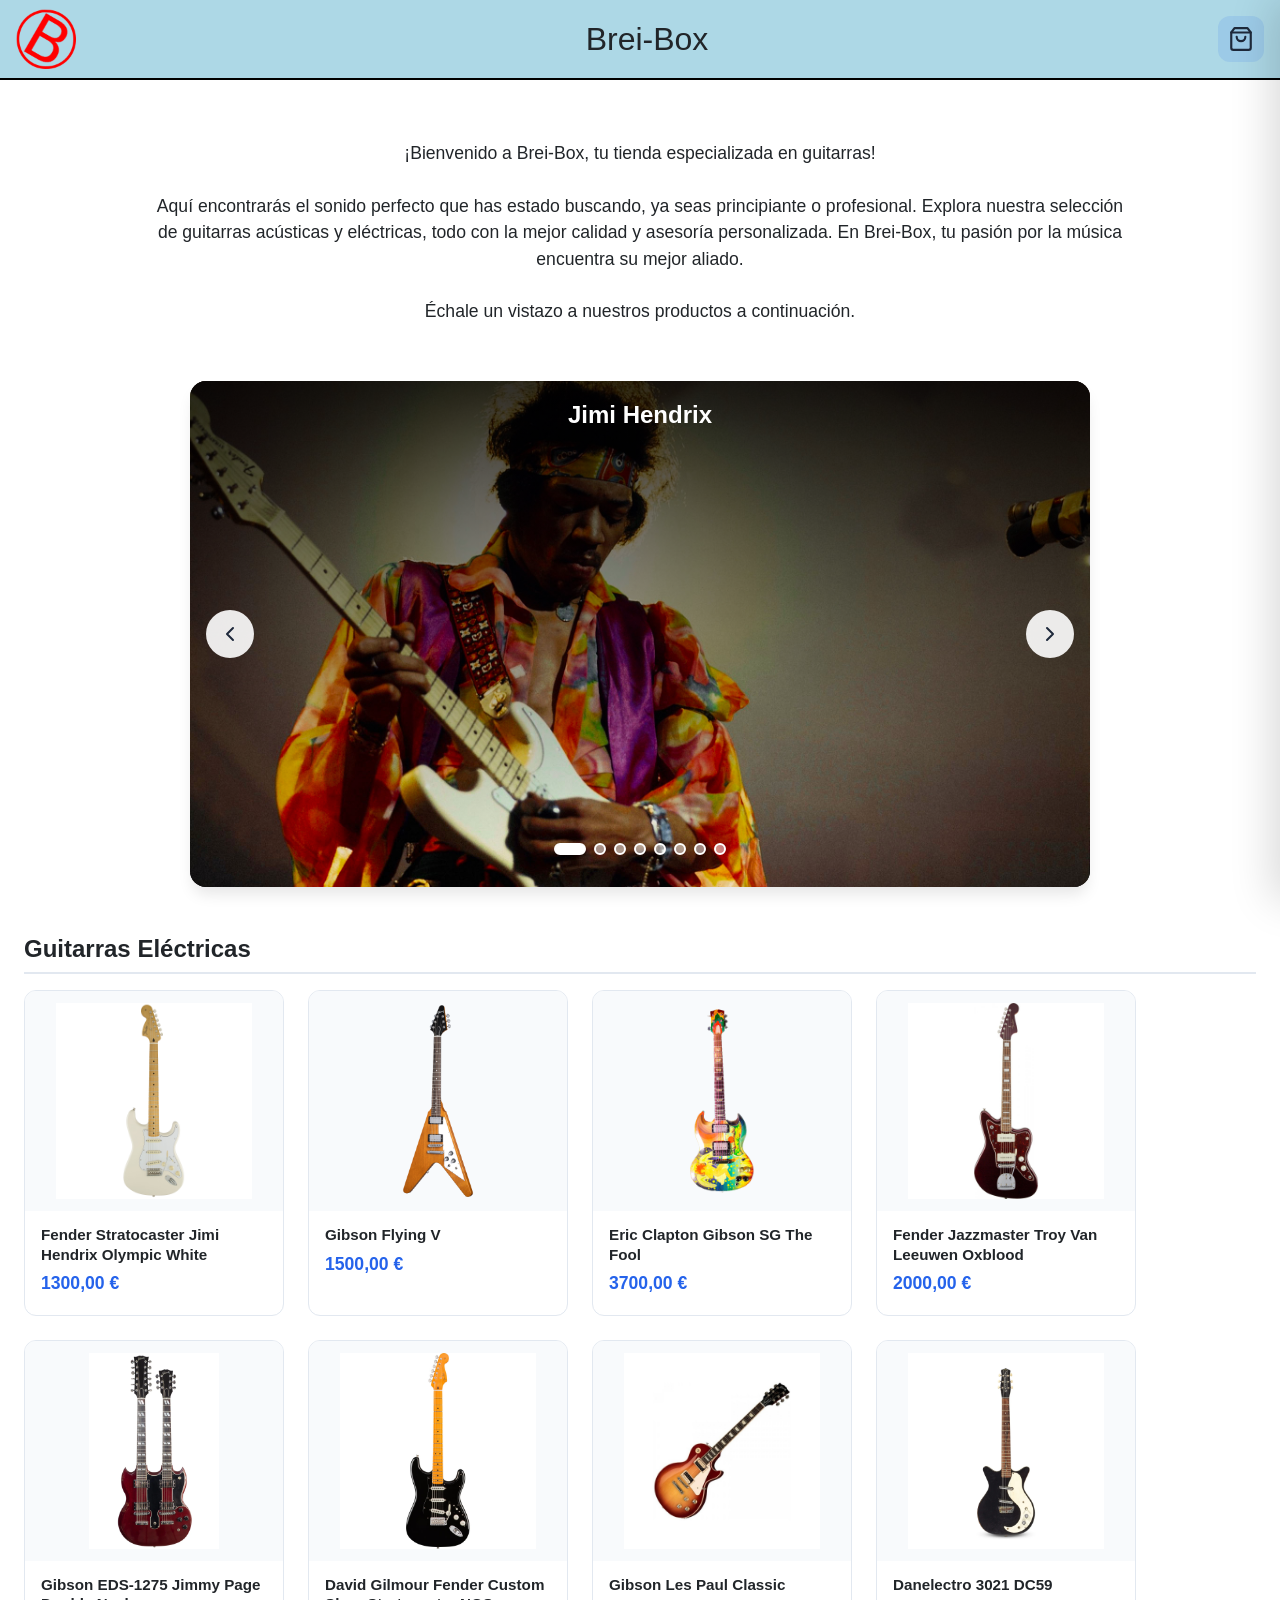
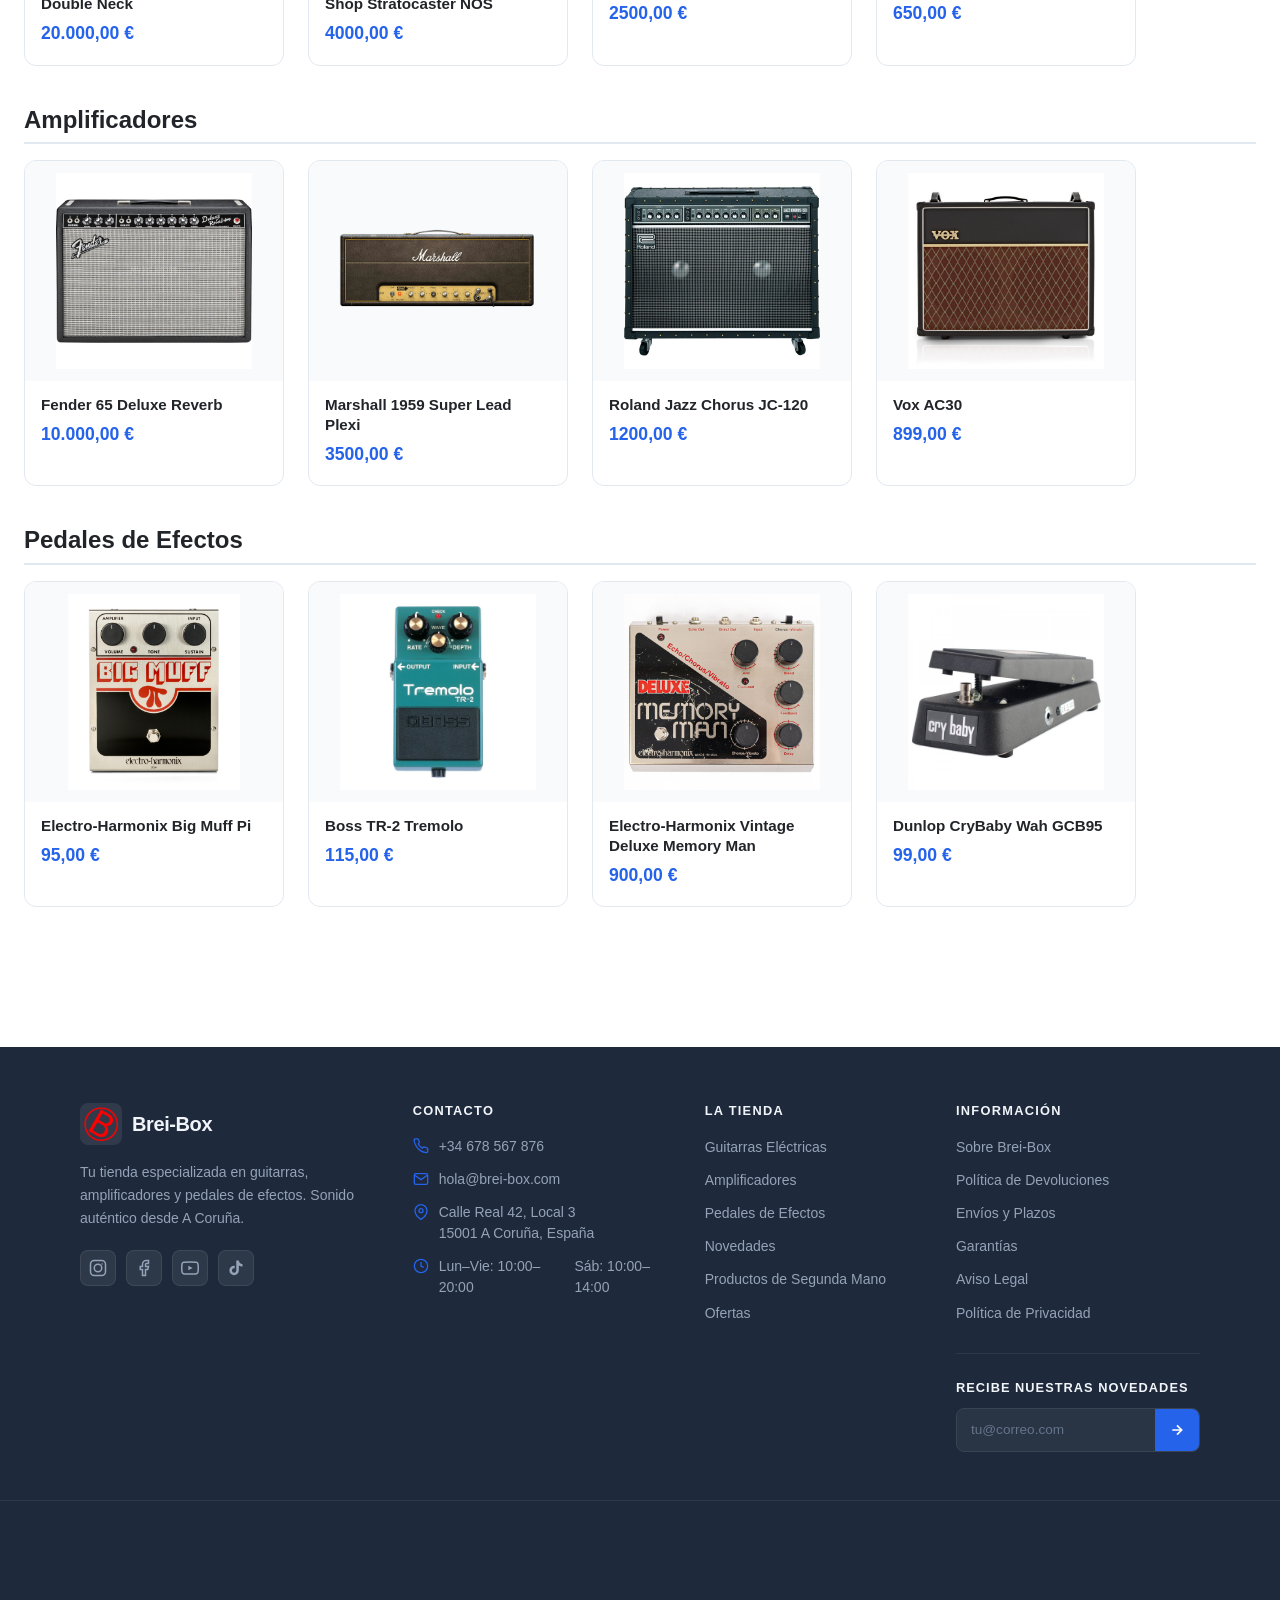
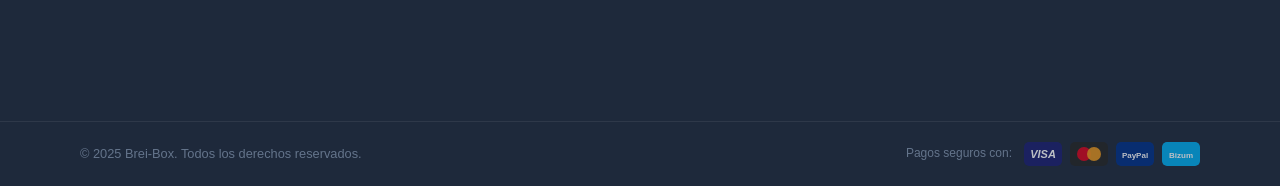
==== commit eb01d203: "ShoppingCart" ====
--- a/html/index.html
+++ b/html/index.html
@@ -322,5 +322,6 @@
     <!-- catalogo.js después (rellena las grids de productos) -->
     <script src="../js/carrusel.js"></script>
     <script src="../js/catalogo.js"></script>
+    <script src="../js/carrito.js"></script>
 </body>
 </html>
--- a/css/estilos.css
+++ b/css/estilos.css
@@ -767,17 +767,38 @@
     pointer-events: none;
 }
 
+/* ============================================================
+   BREI-BOX — FIX: Vista previa de la tarjeta de crédito
+   
+   El problema: .card-chip y .card-number tenían márgenes
+   demasiado grandes, por lo que .card-details quedaba
+   fuera del área visible (overflow: hidden del .credit-card).
+   
+   Busca estas reglas en estilos.css y REEMPLÁZALAS por
+   las que aparecen a continuación.
+   ============================================================ */
+
+
+/* ── CHIP (antes margin-bottom: 40px → ahora 20px) ─────────── */
+
 .card-chip {
-    margin-bottom: 40px;
-}
+    margin-bottom: 20px;   /* ← era 40px */
+}
+
+
+/* ── NÚMERO (antes margin-bottom: 30px → ahora 16px) ────────── */
 
 .card-number {
-    font-size: 24px;
+    font-size: 22px;       /* ligero ajuste para que quepa en 1 línea */
     font-weight: 500;
     letter-spacing: 3px;
-    margin-bottom: 30px;
+    margin-bottom: 16px;   /* ← era 30px */
     font-family: 'Courier New', monospace;
 }
+
+
+/* ── DETALLES (titular / válida hasta) ───────────────────────── */
+/* Asegurar que el texto siempre sea visible */
 
 .card-details {
     display: flex;
@@ -786,17 +807,21 @@
 }
 
 .card-label {
-    font-size: 10px;
+    font-size: 9px;            /* compacto */
     text-transform: uppercase;
     letter-spacing: 1px;
     opacity: 0.7;
-    margin-bottom: 5px;
+    margin-bottom: 4px;        /* ← era 5px, mínima reducción */
 }
 
 .card-value {
-    font-size: 16px;
+    font-size: 14px;           /* ← era 16px, un pelín más pequeño */
     font-weight: 500;
     text-transform: uppercase;
+    white-space: nowrap;
+    overflow: hidden;
+    text-overflow: ellipsis;
+    max-width: 160px;          /* evita que un nombre muy largo rompa la tarjeta */
 }
 
 .card-logo {
@@ -1062,4 +1087,451 @@
         opacity: 1;
         transform: translateY(0);
     }
-}+}
+
+/* ============================================================
+   BREI-BOX — SISTEMA DE CARRITO DE COMPRA
+   Añadir al final de css/estilos.css
+   ============================================================ */
+
+
+/* ── BOTÓN DEL CARRITO EN EL HEADER ─────────────────────── */
+
+.carrito-btn {
+    position: relative;
+    margin-left: auto;          /* empuja el botón al extremo derecho */
+    flex-shrink: 0;
+    display: flex;
+    align-items: center;
+    justify-content: center;
+    width: 46px;
+    height: 46px;
+    border-radius: 12px;
+    border: none;
+    background: rgba(37, 99, 235, 0.12);
+    color: #1e293b;
+    cursor: pointer;
+    transition: background 0.2s, transform 0.15s;
+}
+
+.carrito-btn:hover {
+    background: rgba(37, 99, 235, 0.2);
+    transform: scale(1.06);
+}
+
+/* Badge de número de artículos */
+.carrito-badge {
+    position: absolute;
+    top: -5px;
+    right: -5px;
+    min-width: 20px;
+    height: 20px;
+    padding: 0 5px;
+    background: #ef4444;
+    color: #fff;
+    font-size: 0.7rem;
+    font-weight: 700;
+    border-radius: 999px;
+    display: flex;
+    align-items: center;
+    justify-content: center;
+    opacity: 0;
+    transform: scale(0.5);
+    transition: opacity 0.2s, transform 0.2s;
+    pointer-events: none;
+    line-height: 1;
+}
+
+.carrito-badge.visible {
+    opacity: 1;
+    transform: scale(1);
+}
+
+
+/* ── OVERLAY OSCURO ──────────────────────────────────────── */
+
+.carrito-overlay {
+    position: fixed;
+    inset: 0;
+    background: rgba(0, 0, 0, 0.45);
+    z-index: 1100;
+    opacity: 0;
+    pointer-events: none;
+    transition: opacity 0.3s;
+}
+
+.carrito-overlay.visible {
+    opacity: 1;
+    pointer-events: all;
+}
+
+
+/* ── PANEL DESPLEGABLE ───────────────────────────────────── */
+
+.carrito-panel {
+    position: fixed;
+    top: 0;
+    right: 0;
+    width: 400px;
+    max-width: 100vw;
+    height: 100vh;
+    background: #fff;
+    box-shadow: -8px 0 40px rgba(0, 0, 0, 0.15);
+    z-index: 1200;
+    display: flex;
+    flex-direction: column;
+    transform: translateX(100%);
+    transition: transform 0.35s cubic-bezier(0.4, 0, 0.2, 1);
+}
+
+.carrito-panel.abierto {
+    transform: translateX(0);
+}
+
+
+/* ── CABECERA DEL PANEL ──────────────────────────────────── */
+
+.carrito-panel-header {
+    display: flex;
+    align-items: center;
+    justify-content: space-between;
+    padding: 20px 24px;
+    border-bottom: 1px solid #e2e8f0;
+    flex-shrink: 0;
+}
+
+.carrito-panel-titulo {
+    display: flex;
+    align-items: center;
+    gap: 10px;
+    font-size: 1.1rem;
+    font-weight: 700;
+    color: #1e293b;
+    margin: 0;
+}
+
+.carrito-cerrar {
+    display: flex;
+    align-items: center;
+    justify-content: center;
+    width: 36px;
+    height: 36px;
+    border-radius: 8px;
+    border: none;
+    background: #f1f5f9;
+    color: #64748b;
+    cursor: pointer;
+    transition: background 0.2s, color 0.2s;
+}
+
+.carrito-cerrar:hover {
+    background: #e2e8f0;
+    color: #1e293b;
+}
+
+
+/* ── LISTA DE ITEMS (scroll) ─────────────────────────────── */
+
+.carrito-lista {
+    flex: 1;
+    overflow-y: auto;
+    padding: 12px 16px;
+}
+
+.carrito-lista::-webkit-scrollbar       { width: 4px; }
+.carrito-lista::-webkit-scrollbar-track { background: transparent; }
+.carrito-lista::-webkit-scrollbar-thumb { background: #cbd5e1; border-radius: 2px; }
+
+
+/* ── ESTADO VACÍO ────────────────────────────────────────── */
+
+.carrito-vacio {
+    flex: 1;
+    display: flex;
+    flex-direction: column;
+    align-items: center;
+    justify-content: center;
+    gap: 12px;
+    padding: 40px 24px;
+    text-align: center;
+}
+
+.carrito-vacio p {
+    font-size: 1rem;
+    font-weight: 600;
+    color: #1e293b;
+    margin: 0;
+}
+
+.carrito-vacio span {
+    font-size: 0.875rem;
+    color: #94a3b8;
+}
+
+
+/* ── ITEM DEL CARRITO ────────────────────────────────────── */
+
+.carrito-item {
+    display: flex;
+    align-items: flex-start;
+    gap: 14px;
+    padding: 14px 8px;
+    border-bottom: 1px solid #f1f5f9;
+    transition: background 0.15s;
+    border-radius: 8px;
+}
+
+.carrito-item:hover {
+    background: #f8fafc;
+}
+
+.carrito-item:last-child {
+    border-bottom: none;
+}
+
+.carrito-item-img {
+    width: 72px;
+    height: 72px;
+    object-fit: contain;
+    background: #f1f5f9;
+    border-radius: 8px;
+    padding: 6px;
+    flex-shrink: 0;
+}
+
+.carrito-item-info {
+    flex: 1;
+    min-width: 0;
+    display: flex;
+    flex-direction: column;
+    gap: 4px;
+}
+
+.carrito-item-nombre {
+    font-size: 0.875rem;
+    font-weight: 600;
+    color: #1e293b;
+    line-height: 1.3;
+    margin: 0;
+    /* Limitar a 2 líneas */
+    display: -webkit-box;
+    -webkit-line-clamp: 2;
+    -webkit-box-orient: vertical;
+    overflow: hidden;
+}
+
+.carrito-item-precio {
+    font-size: 0.95rem;
+    font-weight: 700;
+    color: #2563eb;
+    margin: 0;
+}
+
+/* Controles de cantidad */
+.carrito-item-controles {
+    display: flex;
+    align-items: center;
+    gap: 8px;
+    margin-top: 6px;
+}
+
+.qty-btn {
+    width: 28px;
+    height: 28px;
+    border-radius: 6px;
+    border: 1.5px solid #e2e8f0;
+    background: #fff;
+    color: #1e293b;
+    font-size: 1.1rem;
+    font-weight: 600;
+    cursor: pointer;
+    display: flex;
+    align-items: center;
+    justify-content: center;
+    transition: border-color 0.2s, background 0.2s;
+    line-height: 1;
+}
+
+.qty-btn:hover {
+    border-color: #2563eb;
+    background: #eff6ff;
+    color: #2563eb;
+}
+
+.qty-valor {
+    min-width: 24px;
+    text-align: center;
+    font-size: 0.95rem;
+    font-weight: 600;
+    color: #1e293b;
+}
+
+/* Botón de eliminar */
+.carrito-item-eliminar {
+    flex-shrink: 0;
+    width: 30px;
+    height: 30px;
+    border-radius: 6px;
+    border: none;
+    background: transparent;
+    color: #94a3b8;
+    cursor: pointer;
+    display: flex;
+    align-items: center;
+    justify-content: center;
+    transition: background 0.2s, color 0.2s;
+    margin-top: 2px;
+}
+
+.carrito-item-eliminar:hover {
+    background: #fee2e2;
+    color: #ef4444;
+}
+
+
+/* ── FOOTER DEL PANEL (total + pagar) ────────────────────── */
+
+.carrito-footer {
+    flex-shrink: 0;
+    display: flex;
+    flex-direction: column;
+    gap: 12px;
+    padding: 20px 24px 28px;
+    border-top: 1px solid #e2e8f0;
+    background: #fff;
+}
+
+.carrito-total-row {
+    display: flex;
+    justify-content: space-between;
+    align-items: center;
+}
+
+.carrito-total-label {
+    font-size: 1rem;
+    font-weight: 600;
+    color: #64748b;
+}
+
+.carrito-total-precio {
+    font-size: 1.4rem;
+    font-weight: 800;
+    color: #1e293b;
+}
+
+.carrito-pagar-btn {
+    display: flex;
+    align-items: center;
+    justify-content: center;
+    gap: 10px;
+    padding: 15px 24px;
+    background: #2563eb;
+    color: #fff;
+    text-decoration: none;
+    font-size: 1rem;
+    font-weight: 700;
+    border-radius: 12px;
+    border: none;
+    cursor: pointer;
+    transition: background 0.2s, transform 0.15s, box-shadow 0.2s;
+    box-shadow: 0 4px 14px rgba(37, 99, 235, 0.35);
+}
+
+.carrito-pagar-btn:hover {
+    background: #1e40af;
+    transform: translateY(-1px);
+    box-shadow: 0 6px 20px rgba(37, 99, 235, 0.45);
+    color: #fff;
+    text-decoration: none;
+}
+
+.carrito-vaciar-btn {
+    background: none;
+    border: none;
+    color: #94a3b8;
+    font-size: 0.8rem;
+    cursor: pointer;
+    text-align: center;
+    padding: 4px;
+    transition: color 0.2s;
+    text-decoration: underline;
+}
+
+.carrito-vaciar-btn:hover {
+    color: #ef4444;
+}
+
+
+/* ── TOAST DE CONFIRMACIÓN ───────────────────────────────── */
+
+.carrito-toast {
+    position: fixed;
+    bottom: 32px;
+    left: 50%;
+    transform: translateX(-50%) translateY(20px);
+    background: #1e293b;
+    color: #fff;
+    padding: 12px 20px;
+    border-radius: 12px;
+    font-size: 0.875rem;
+    font-weight: 500;
+    display: flex;
+    align-items: center;
+    gap: 10px;
+    z-index: 1500;
+    opacity: 0;
+    pointer-events: none;
+    transition: opacity 0.3s, transform 0.3s;
+    box-shadow: 0 8px 24px rgba(0, 0, 0, 0.2);
+    white-space: nowrap;
+    max-width: 90vw;
+}
+
+.carrito-toast.visible {
+    opacity: 1;
+    transform: translateX(-50%) translateY(0);
+}
+
+.carrito-toast svg {
+    flex-shrink: 0;
+    color: #10b981;
+}
+
+
+/* ── BOTÓN "AÑADIR AL CARRITO" (página de producto) ──────── */
+
+.btn-añadir-carrito {
+    display: inline-flex;
+    align-items: center;
+    gap: 10px;
+    padding: 14px 28px;
+    background: #2563eb;
+    color: #fff;
+    font-size: 1rem;
+    font-weight: 700;
+    border: none;
+    border-radius: 12px;
+    cursor: pointer;
+    transition: background 0.2s, transform 0.15s, box-shadow 0.2s;
+    box-shadow: 0 4px 14px rgba(37, 99, 235, 0.3);
+    text-decoration: none;
+}
+
+.btn-añadir-carrito:hover {
+    background: #1e40af;
+    transform: translateY(-2px);
+    box-shadow: 0 6px 20px rgba(37, 99, 235, 0.4);
+}
+
+.btn-añadir-carrito.añadido {
+    background: #10b981;
+    box-shadow: 0 4px 14px rgba(16, 185, 129, 0.4);
+}
+
+
+/* ── AJUSTE DEL HEADER: el h1 ya no ocupa flex:1
+      porque el botón del carrito va al extremo derecho ─────── */
+
+/* El margen auto del .carrito-btn ya lo coloca a la derecha,
+   así que el h1 sigue centrado visualmente. Sin cambios en el CSS
+   del header existente — funciona por el margin-left:auto del botón. */
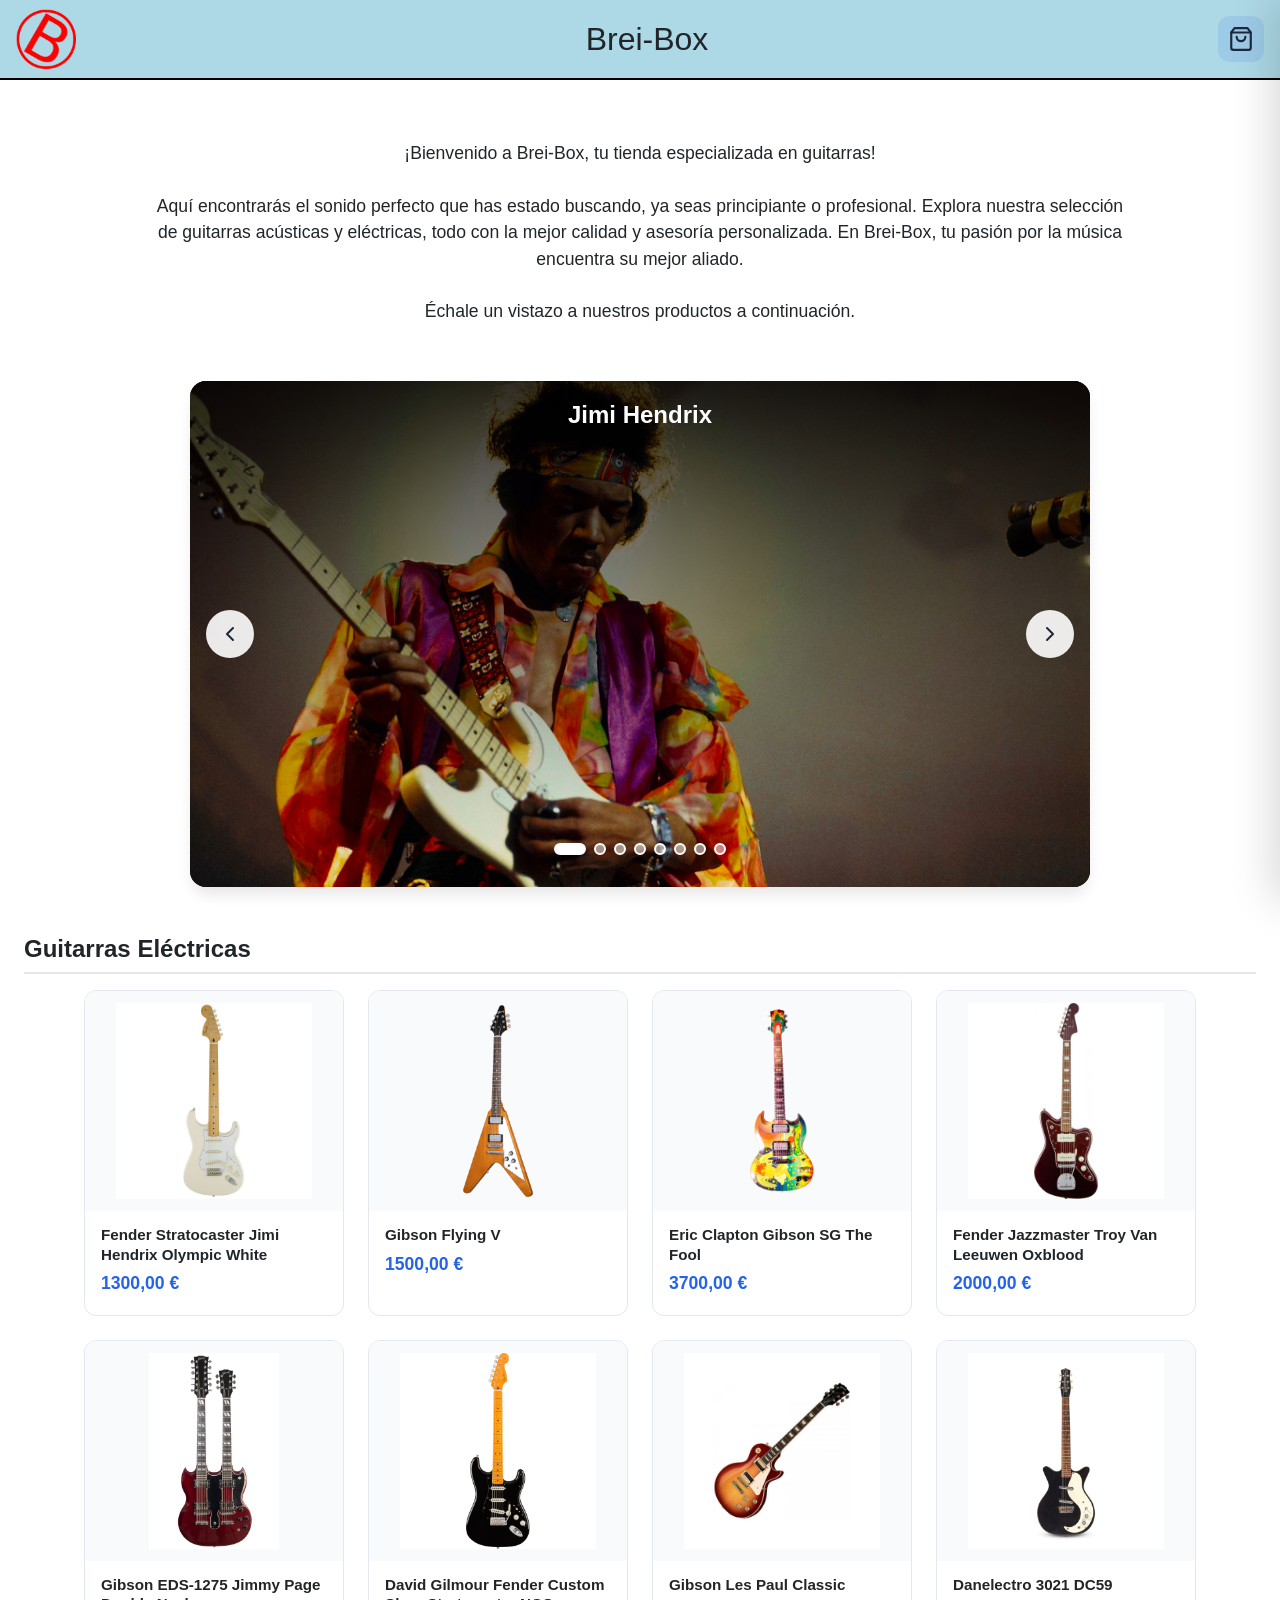
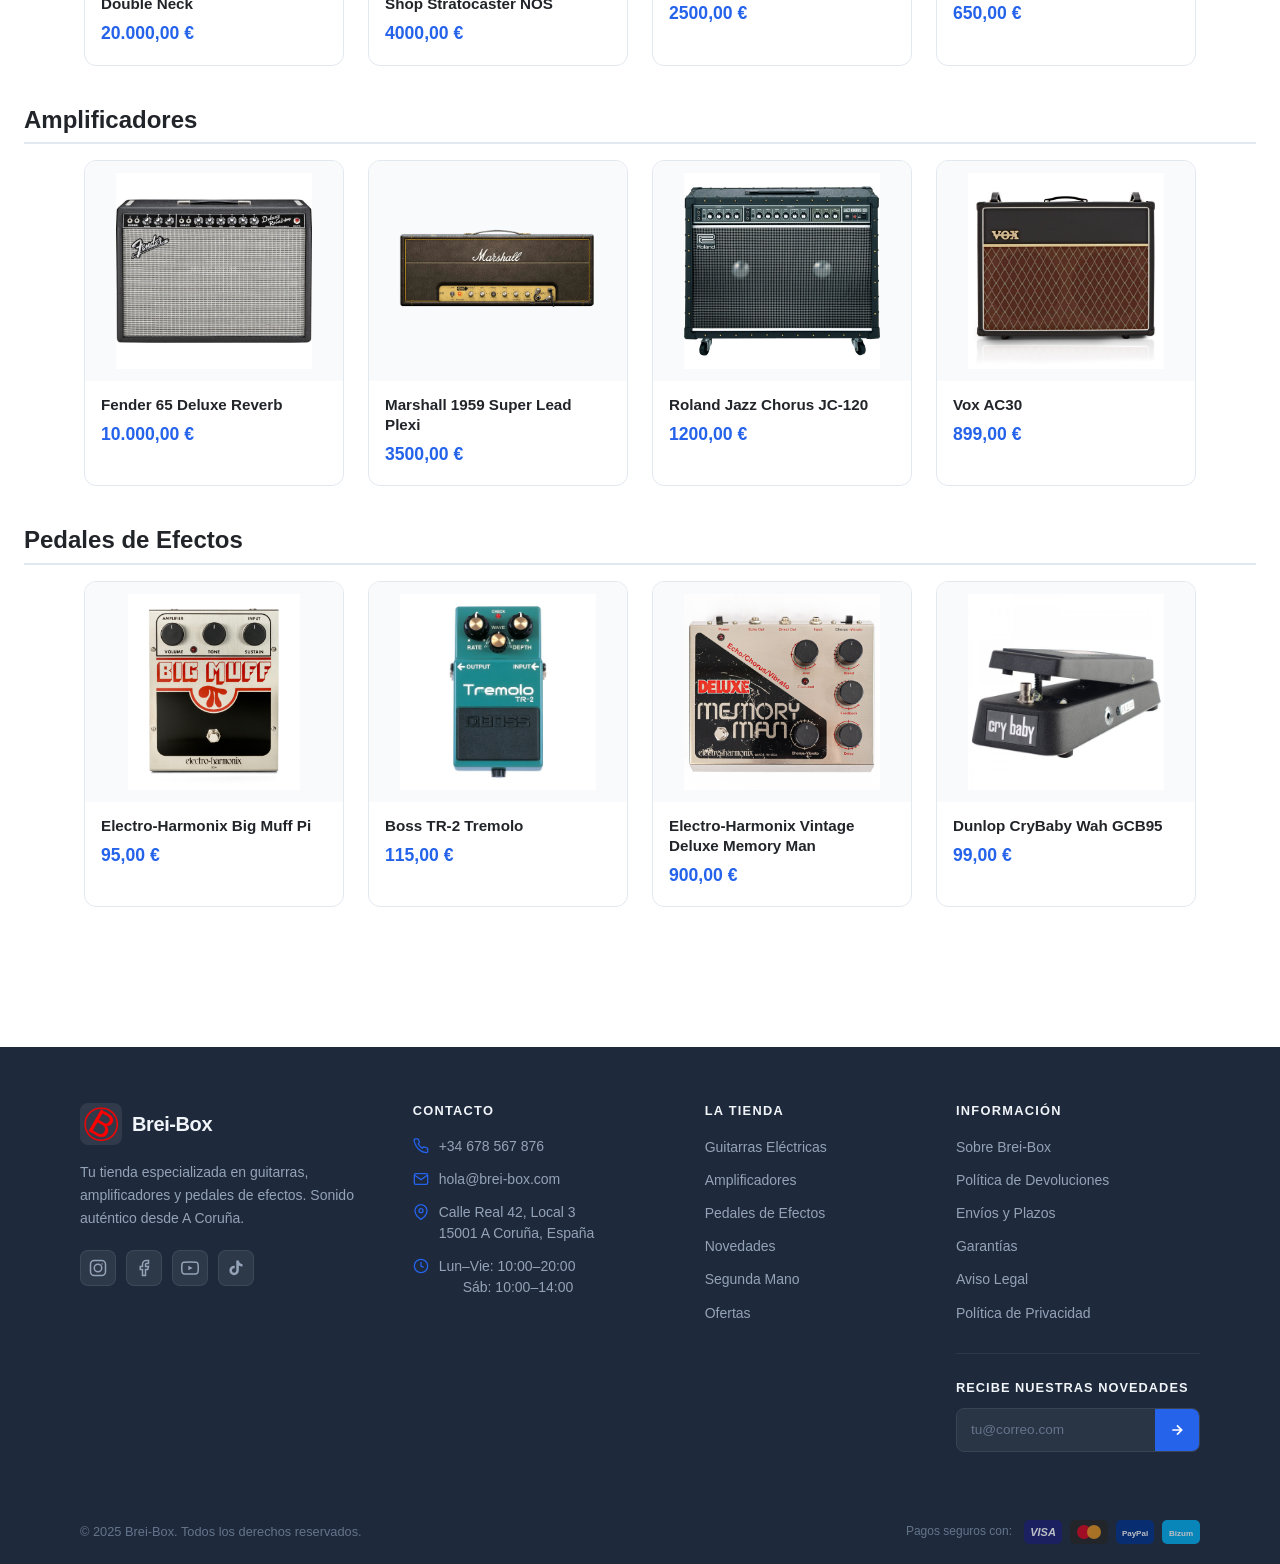
==== commit b6a5fea1: "Cambios menores" ====
--- a/html/index.html
+++ b/html/index.html
@@ -106,7 +106,6 @@
 
     <footer class="site-footer">
 
-    <!-- ── FRANJA SUPERIOR: 4 COLUMNAS ── -->
     <div class="footer-main">
 
         <!-- Columna 1: Marca -->
@@ -116,10 +115,9 @@
                 <span class="footer-brand-name">Brei-Box</span>
             </a>
             <p class="footer-tagline">
-                Tu tienda especializada en guitarras, amplificadores y pedales de efectos. 
+                Tu tienda especializada en guitarras, amplificadores y pedales de efectos.
                 Sonido auténtico desde A Coruña.
             </p>
-            <!-- Redes sociales -->
             <div class="footer-socials">
                 <a href="#" class="social-btn" aria-label="Instagram">
                     <svg width="18" height="18" viewBox="0 0 24 24" fill="none" stroke="currentColor" stroke-width="2">
@@ -151,6 +149,8 @@
         <div class="footer-col">
             <h3 class="footer-heading">Contacto</h3>
             <ul class="footer-contact-list">
+
+                <!-- Teléfono -->
                 <li>
                     <a href="tel:+34678567876" class="footer-contact-item">
                         <span class="contact-icon">
@@ -161,6 +161,8 @@
                         +34 678 567 876
                     </a>
                 </li>
+
+                <!-- Email -->
                 <li>
                     <a href="mailto:hola@brei-box.com" class="footer-contact-item">
                         <span class="contact-icon">
@@ -172,8 +174,15 @@
                         hola@brei-box.com
                     </a>
                 </li>
+
+                <!-- Dirección → enlace a Google Maps (CAMBIO PRINCIPAL) -->
                 <li>
-                    <span class="footer-contact-item footer-address">
+                    <a
+                        href="https://maps.google.com/?q=43.35547160691261,-8.408104816067125"
+                        target="_blank"
+                        rel="noopener noreferrer"
+                        class="footer-contact-item"
+                    >
                         <span class="contact-icon">
                             <svg width="16" height="16" viewBox="0 0 24 24" fill="none" stroke="currentColor" stroke-width="2">
                                 <path d="M21 10c0 7-9 13-9 13s-9-6-9-13a9 9 0 0 1 18 0z"/>
@@ -184,8 +193,10 @@
                             Calle Real 42, Local 3<br>
                             15001 A Coruña, España
                         </span>
-                    </span>
+                    </a>
                 </li>
+
+                <!-- Horario -->
                 <li>
                     <span class="footer-contact-item">
                         <span class="contact-icon">
@@ -194,10 +205,13 @@
                                 <polyline points="12 6 12 12 16 14"/>
                             </svg>
                         </span>
-                        Lun–Vie: 10:00–20:00<br>
-                        <span style="padding-left: 24px;">Sáb: 10:00–14:00</span>
+                        <span>
+                            Lun–Vie: 10:00–20:00<br>
+                            <span style="padding-left: 24px;">Sáb: 10:00–14:00</span>
+                        </span>
                     </span>
                 </li>
+
             </ul>
         </div>
 
@@ -209,7 +223,7 @@
                 <li><a href="index.html">Amplificadores</a></li>
                 <li><a href="index.html">Pedales de Efectos</a></li>
                 <li><a href="#">Novedades</a></li>
-                <li><a href="#">Productos de Segunda Mano</a></li>
+                <li><a href="#">Segunda Mano</a></li>
                 <li><a href="#">Ofertas</a></li>
             </ul>
         </div>
@@ -226,13 +240,12 @@
                 <li><a href="#">Política de Privacidad</a></li>
             </ul>
 
-            <!-- Newsletter -->
             <div class="footer-newsletter">
                 <p class="newsletter-label">Recibe nuestras novedades</p>
                 <form class="newsletter-form" onsubmit="handleNewsletter(event)">
-                    <input 
-                        type="email" 
-                        class="newsletter-input" 
+                    <input
+                        type="email"
+                        class="newsletter-input"
                         placeholder="tu@correo.com"
                         aria-label="Email para newsletter"
                         required
@@ -247,51 +260,34 @@
         </div>
 
     </div>
-
-    <!-- ── MAPA ── -->
-    <div class="footer-map-row">
-        <iframe 
-            src="https://www.google.com/maps/embed?pb=!1m18!1m12!1m3!1d13799.704674040484!2d-8.408104816067125!3d43.35547160691261!2m3!1f0!2f0!3f0!3m2!1i1024!2i768!4f13.1!3m3!1m2!1s0xd2e7c9ba3b31737%3A0x3c7557c3e9b93042!2sEl%20Corte%20Ingl%C3%A9s%20Coru%C3%B1a!5e0!3m2!1ses!2ses!4v1729609519956!5m2!1ses!2ses"
-            class="footer-map"
-            allowfullscreen=""
-            loading="lazy"
-            referrerpolicy="no-referrer-when-downgrade"
-            title="Ubicación de Brei-Box"
-        ></iframe>
-    </div>
-
-    <!-- ── FRANJA INFERIOR: COPYRIGHT + MÉTODOS DE PAGO ── -->
+    <!-- ↑ El bloque .footer-map-row con el <iframe> ha sido eliminado ↑ -->
+
+    <!-- Franja inferior: copyright + métodos de pago -->
     <div class="footer-bottom">
-        <p class="footer-copy">
-            © 2025 Brei-Box. Todos los derechos reservados.
-        </p>
+        <p class="footer-copy">© 2025 Brei-Box. Todos los derechos reservados.</p>
         <div class="footer-payment-methods">
             <span class="payment-label">Pagos seguros con:</span>
-            <!-- Visa -->
             <span class="payment-badge" title="Visa">
-                <svg width="38" height="24" viewBox="0 0 38 24" role="img" aria-label="Visa">
+                <svg width="38" height="24" viewBox="0 0 38 24">
                     <rect width="38" height="24" rx="4" fill="#1A1F71"/>
                     <text x="19" y="16" text-anchor="middle" fill="white" font-size="11" font-family="Arial" font-weight="bold" font-style="italic">VISA</text>
                 </svg>
             </span>
-            <!-- Mastercard -->
             <span class="payment-badge" title="Mastercard">
-                <svg width="38" height="24" viewBox="0 0 38 24" role="img" aria-label="Mastercard">
+                <svg width="38" height="24" viewBox="0 0 38 24">
                     <rect width="38" height="24" rx="4" fill="#252525"/>
-                    <circle cx="14" cy="12" r="7" fill="#EB001B" opacity="0.9"/>
-                    <circle cx="24" cy="12" r="7" fill="#F79E1B" opacity="0.9"/>
+                    <circle cx="14" cy="12" r="7" fill="#EB001B" opacity=".9"/>
+                    <circle cx="24" cy="12" r="7" fill="#F79E1B" opacity=".9"/>
                 </svg>
             </span>
-            <!-- PayPal -->
             <span class="payment-badge" title="PayPal">
-                <svg width="38" height="24" viewBox="0 0 38 24" role="img" aria-label="PayPal">
+                <svg width="38" height="24" viewBox="0 0 38 24">
                     <rect width="38" height="24" rx="4" fill="#003087"/>
                     <text x="19" y="16" text-anchor="middle" fill="white" font-size="8" font-family="Arial" font-weight="bold">PayPal</text>
                 </svg>
             </span>
-            <!-- Bizum -->
             <span class="payment-badge" title="Bizum">
-                <svg width="38" height="24" viewBox="0 0 38 24" role="img" aria-label="Bizum">
+                <svg width="38" height="24" viewBox="0 0 38 24">
                     <rect width="38" height="24" rx="4" fill="#00ADEF"/>
                     <text x="19" y="16" text-anchor="middle" fill="white" font-size="8" font-family="Arial" font-weight="bold">Bizum</text>
                 </svg>
@@ -318,6 +314,23 @@
 }
 </script>
 
+<script>
+function handleNewsletter(e) {
+    e.preventDefault();
+    var input = e.target.querySelector('.newsletter-input');
+    var btn   = e.target.querySelector('.newsletter-btn');
+    btn.innerHTML = '<svg width="16" height="16" viewBox="0 0 24 24" fill="none" stroke="currentColor" stroke-width="2.5"><polyline points="20 6 9 17 4 12"/></svg>';
+    btn.style.background = '#10b981';
+    input.value = '';
+    input.placeholder = '¡Suscrito! Gracias.';
+    setTimeout(function() {
+        btn.innerHTML = '<svg width="16" height="16" viewBox="0 0 24 24" fill="none" stroke="currentColor" stroke-width="2.5"><path d="M5 12h14M12 5l7 7-7 7"/></svg>';
+        btn.style.background = '';
+        input.placeholder = 'tu@correo.com';
+    }, 3000);
+}
+</script>
+
     <!-- carrusel.js primero (solo toca el DOM del carrusel) -->
     <!-- catalogo.js después (rellena las grids de productos) -->
     <script src="../js/carrusel.js"></script>
--- a/css/estilos.css
+++ b/css/estilos.css
@@ -286,11 +286,13 @@
     gap: 24px;
     margin-bottom: 40px;
     overflow-x: auto;
+    justify-content: center;
 }
 
 @media (max-width: 1130px) {
     .productos-grid {
         grid-template-columns: repeat(2, 260px);
+        justify-content: center;   /* ← AÑADIR esta línea */
     }
 }
 
@@ -599,27 +601,6 @@
 
 .newsletter-btn:hover {
     background: #1e40af;
-}
-
-
-/* ── FILA DEL MAPA ───────────────────────────────────────── */
-
-.footer-map-row {
-    border-top: 1px solid rgba(255, 255, 255, 0.07);
-    border-bottom: 1px solid rgba(255, 255, 255, 0.07);
-}
-
-.footer-map {
-    display: block;
-    width: 100%;
-    height: 220px;
-    border: 0;
-    filter: grayscale(30%) brightness(0.85);
-    transition: filter 0.3s;
-}
-
-.footer-map:hover {
-    filter: grayscale(0%) brightness(1);
 }
 
 
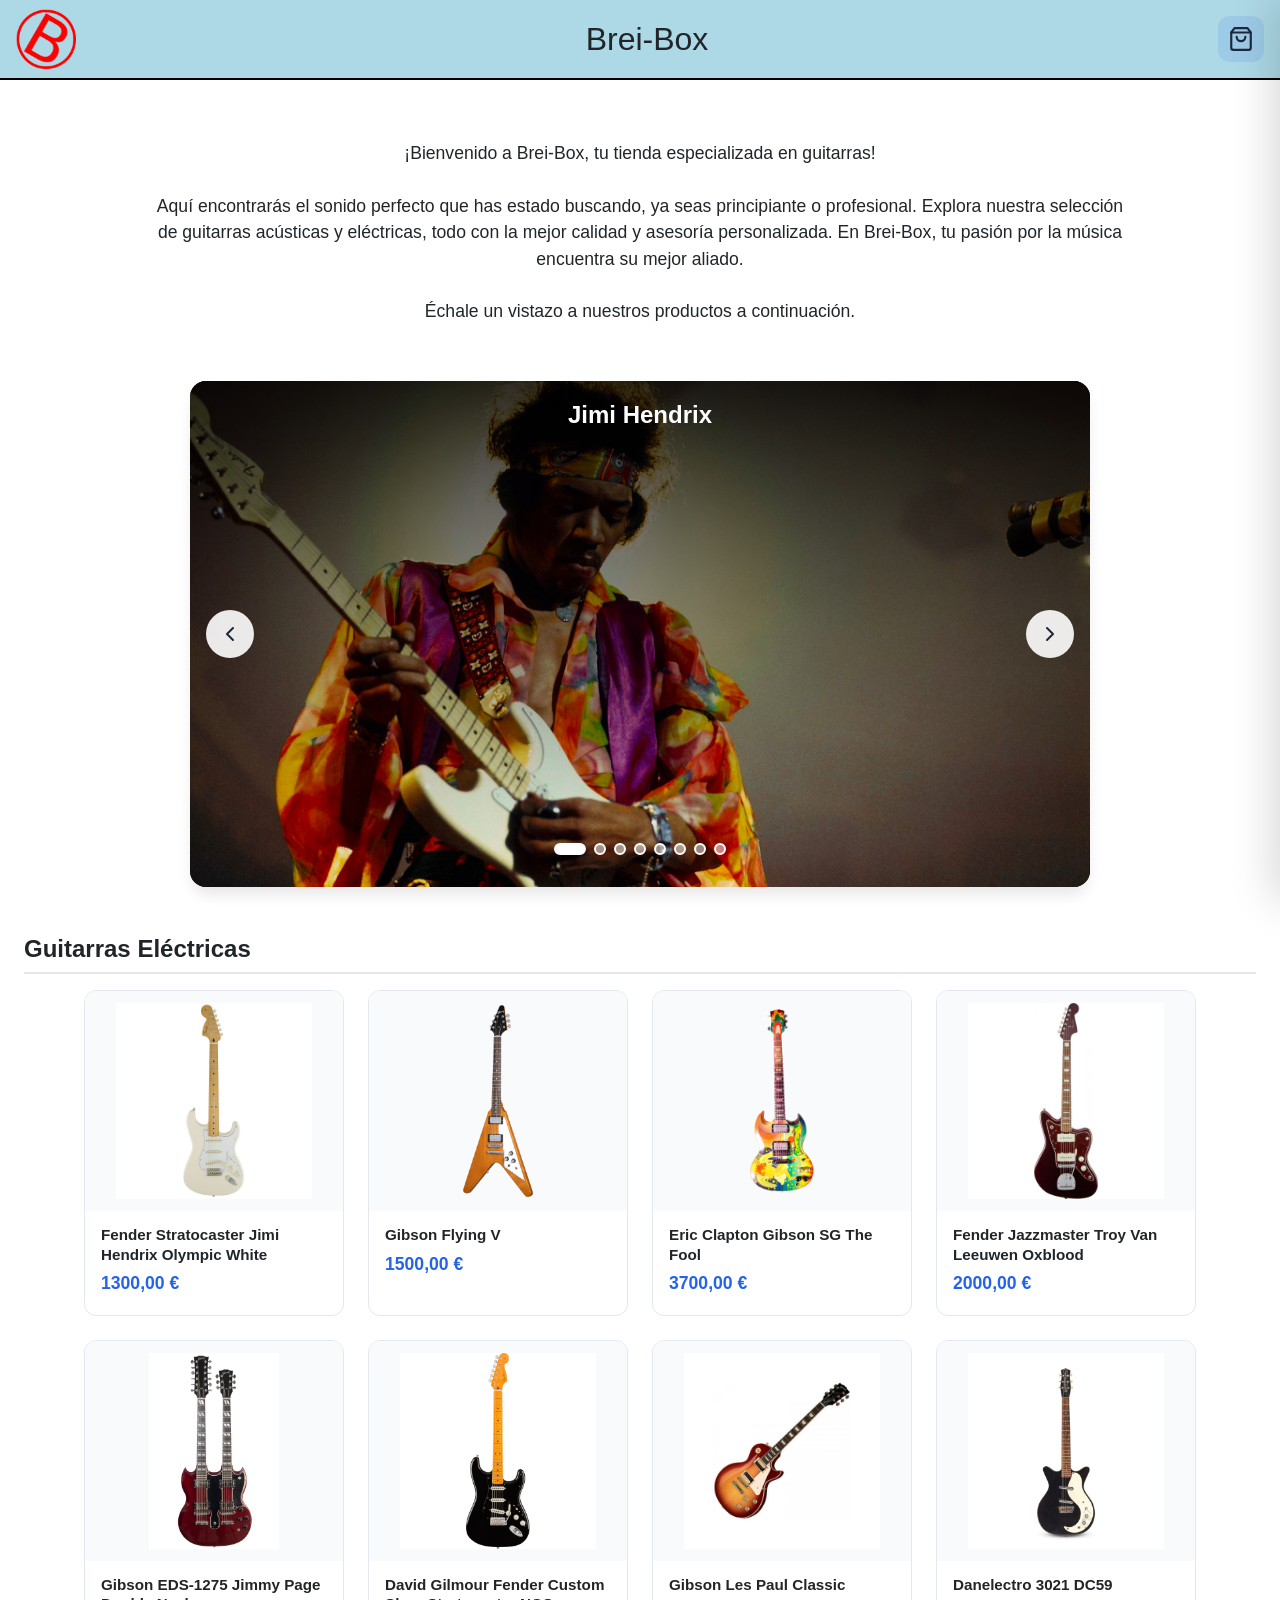
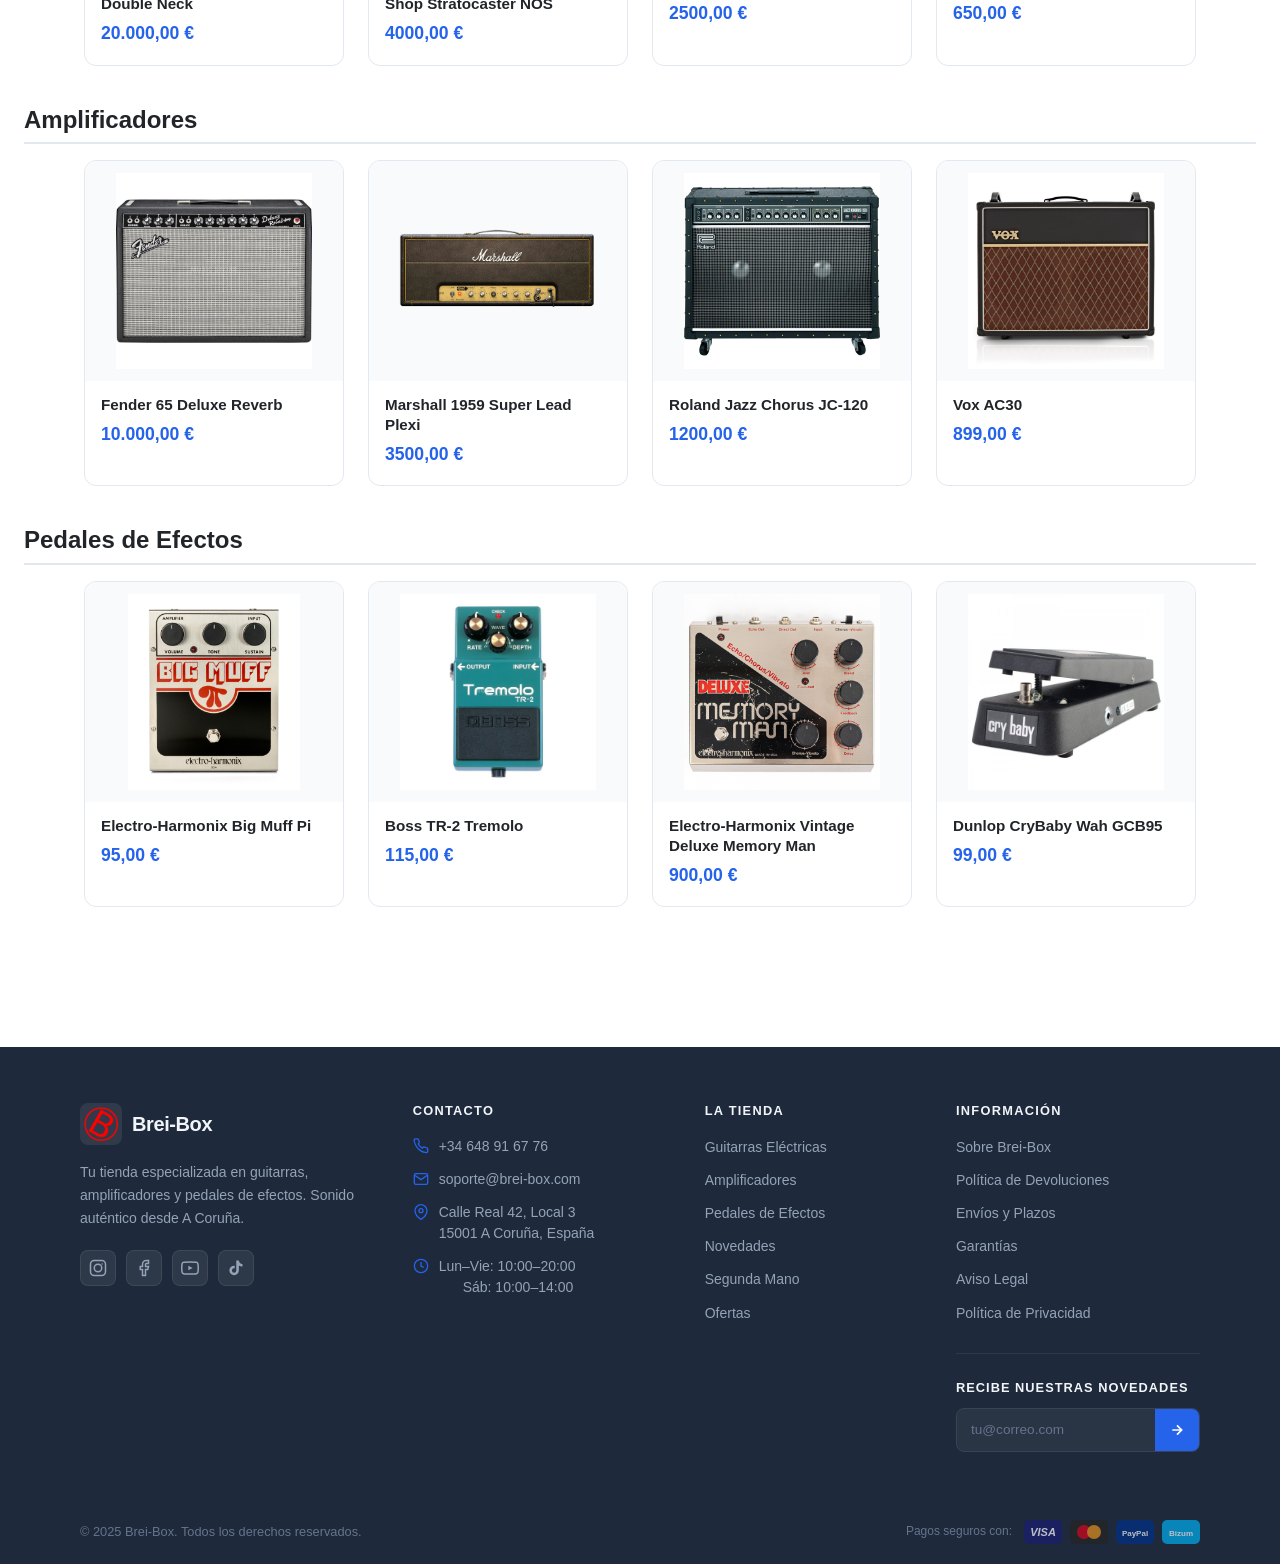
==== commit 113553e9: "deletes" ====
--- a/html/index.html
+++ b/html/index.html
@@ -158,20 +158,20 @@
                                 <path d="M22 16.92v3a2 2 0 0 1-2.18 2 19.79 19.79 0 0 1-8.63-3.07A19.5 19.5 0 0 1 4.69 12 19.79 19.79 0 0 1 1.61 3.41 2 2 0 0 1 3.61 1.24h3a2 2 0 0 1 2 1.72 12.84 12.84 0 0 0 .7 2.81 2 2 0 0 1-.45 2.11L7.91 8.96a16 16 0 0 0 6.13 6.13l.96-.96a2 2 0 0 1 2.11-.45 12.84 12.84 0 0 0 2.81.7A2 2 0 0 1 21.92 16.92z"/>
                             </svg>
                         </span>
-                        +34 678 567 876
+                        +34 648 91 67 76
                     </a>
                 </li>
 
                 <!-- Email -->
                 <li>
-                    <a href="mailto:hola@brei-box.com" class="footer-contact-item">
+                    <a href="mailto:soporte@brei-box.com" class="footer-contact-item">
                         <span class="contact-icon">
                             <svg width="16" height="16" viewBox="0 0 24 24" fill="none" stroke="currentColor" stroke-width="2">
                                 <path d="M4 4h16c1.1 0 2 .9 2 2v12c0 1.1-.9 2-2 2H4c-1.1 0-2-.9-2-2V6c0-1.1.9-2 2-2z"/>
                                 <polyline points="22,6 12,13 2,6"/>
                             </svg>
                         </span>
-                        hola@brei-box.com
+                        soporte@brei-box.com
                     </a>
                 </li>
 
